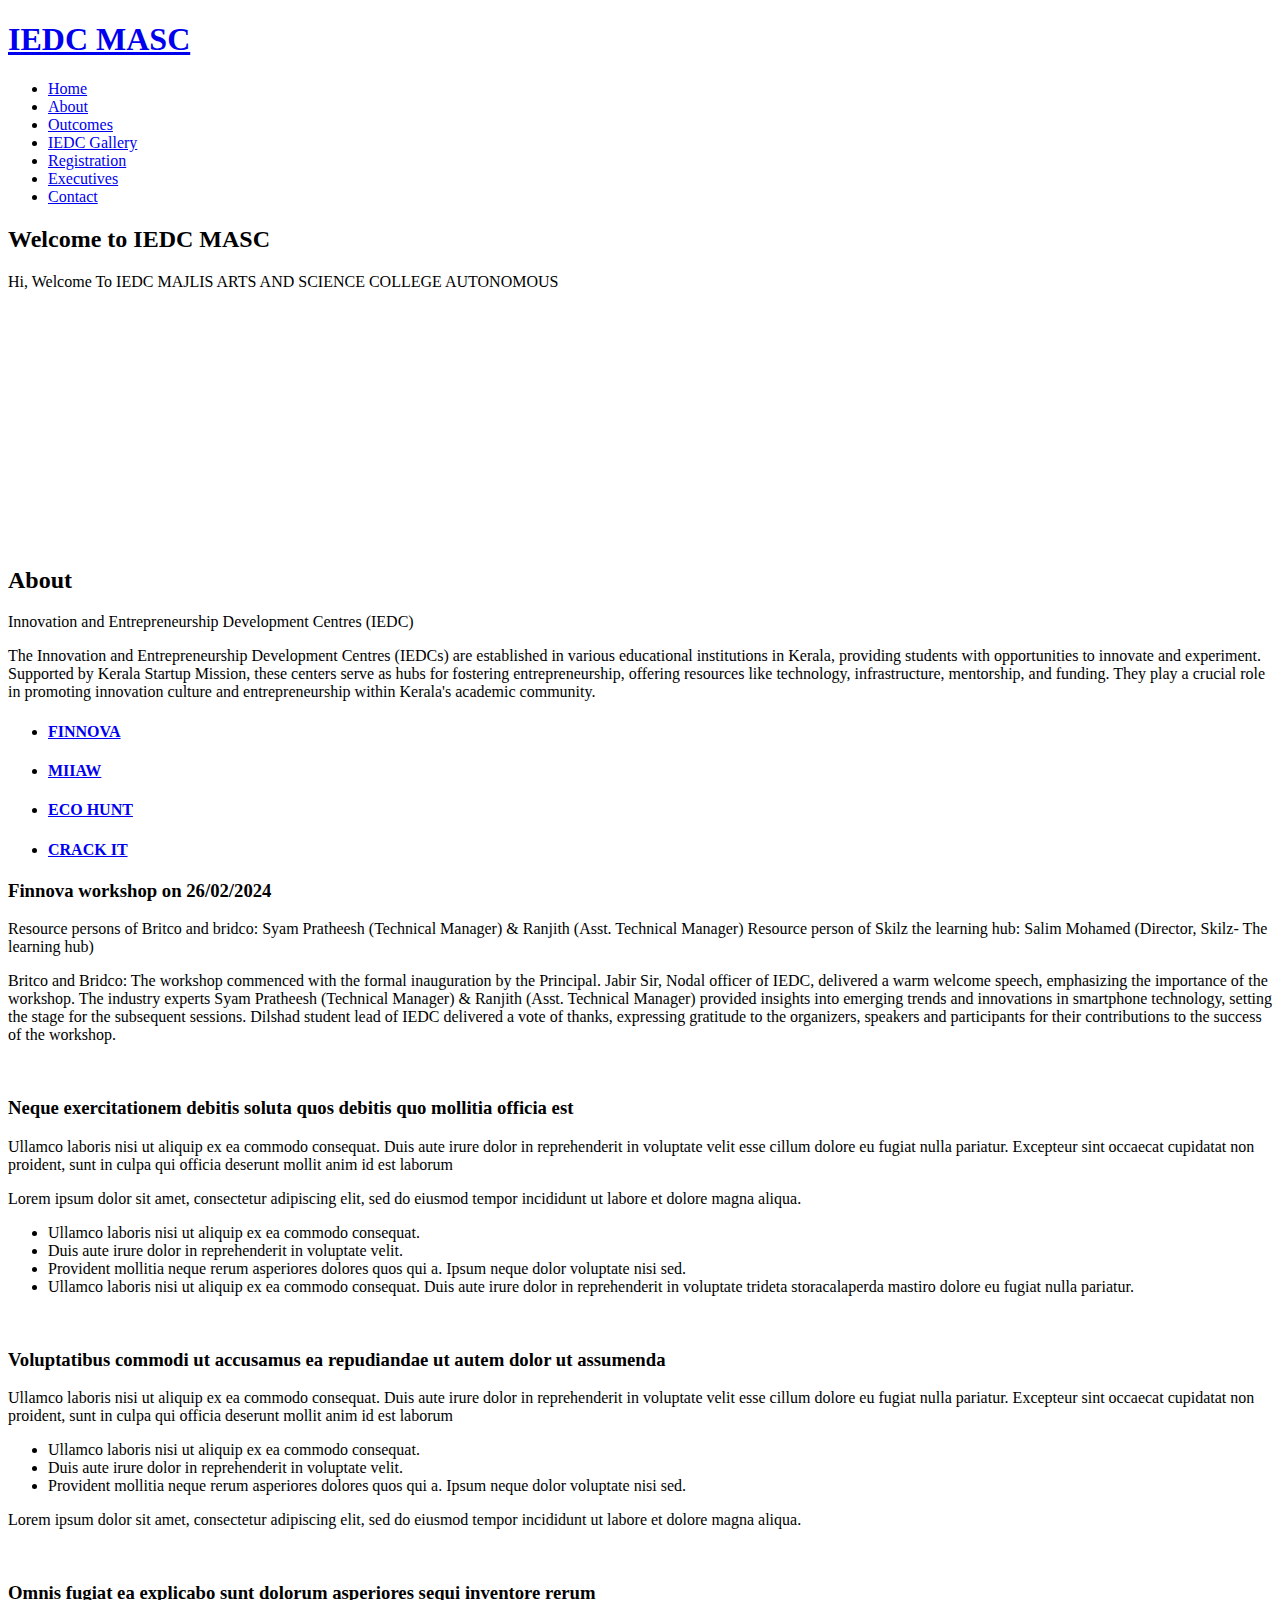
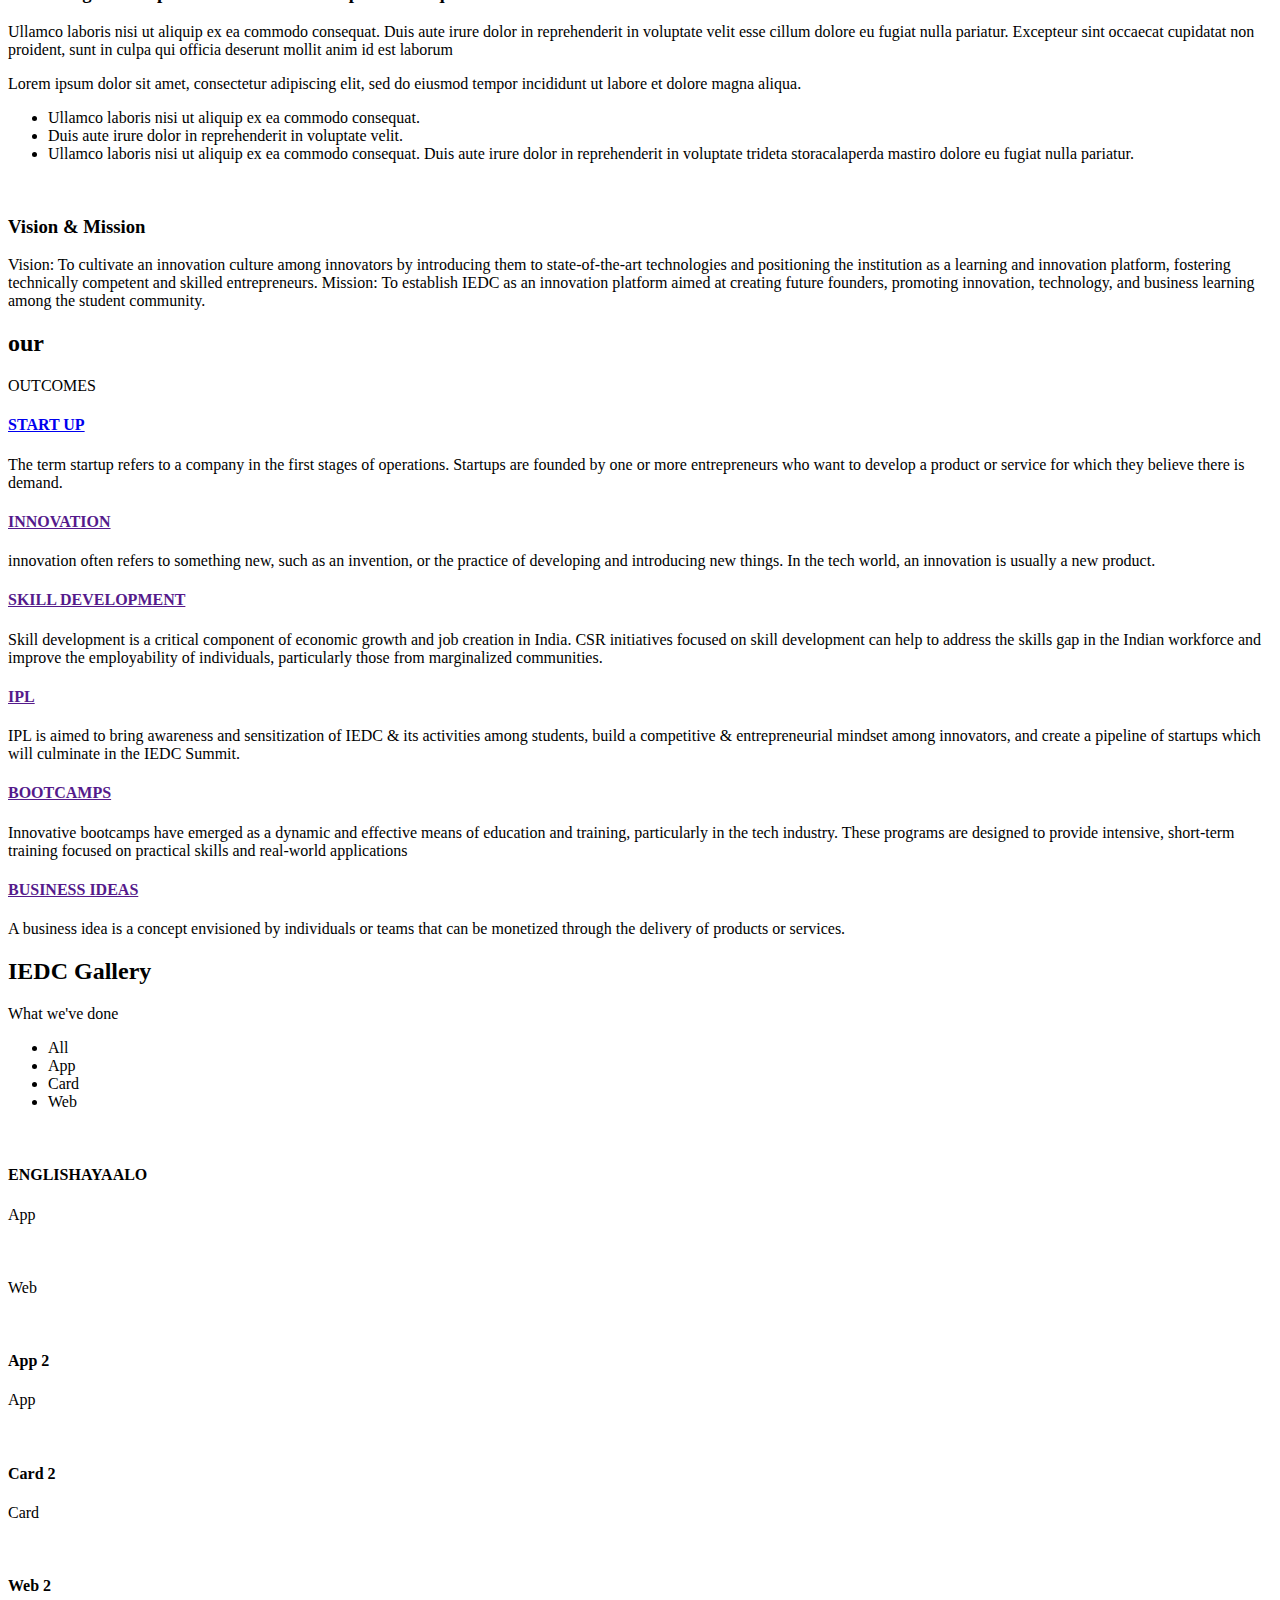
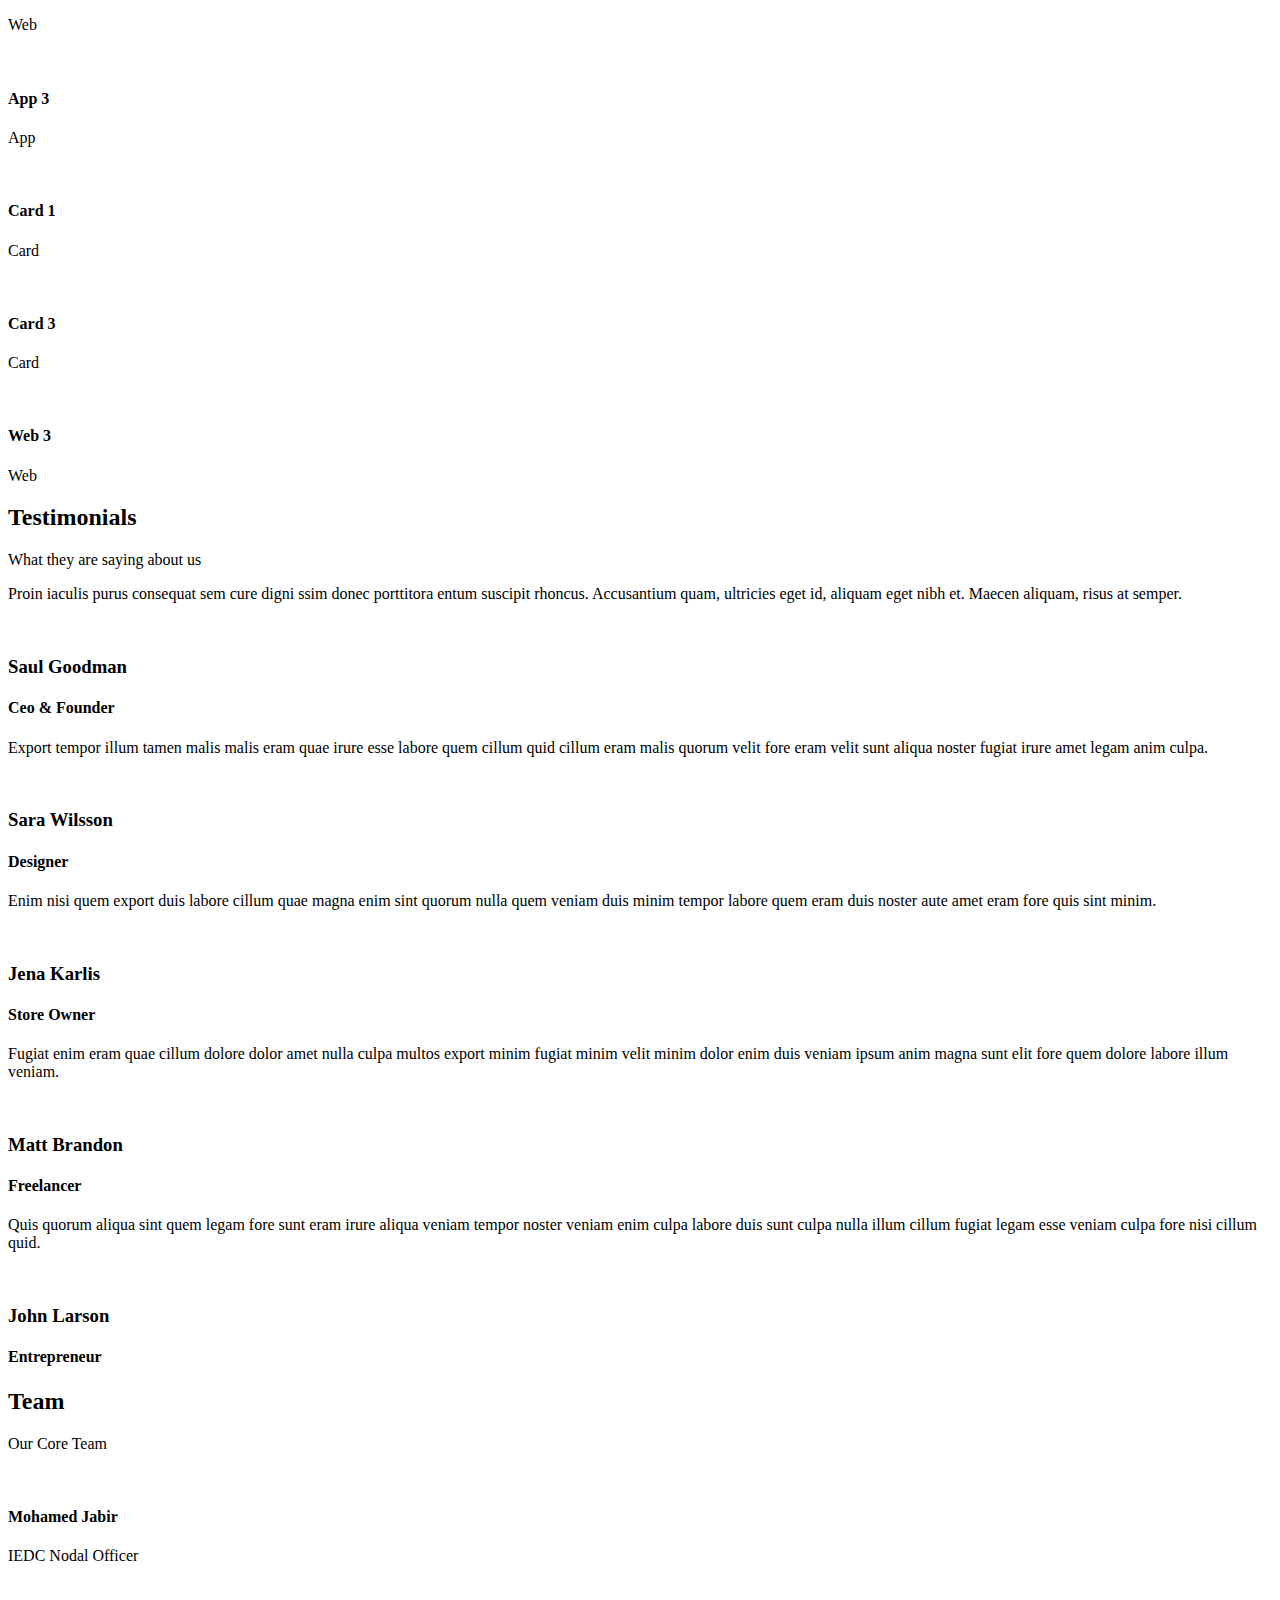
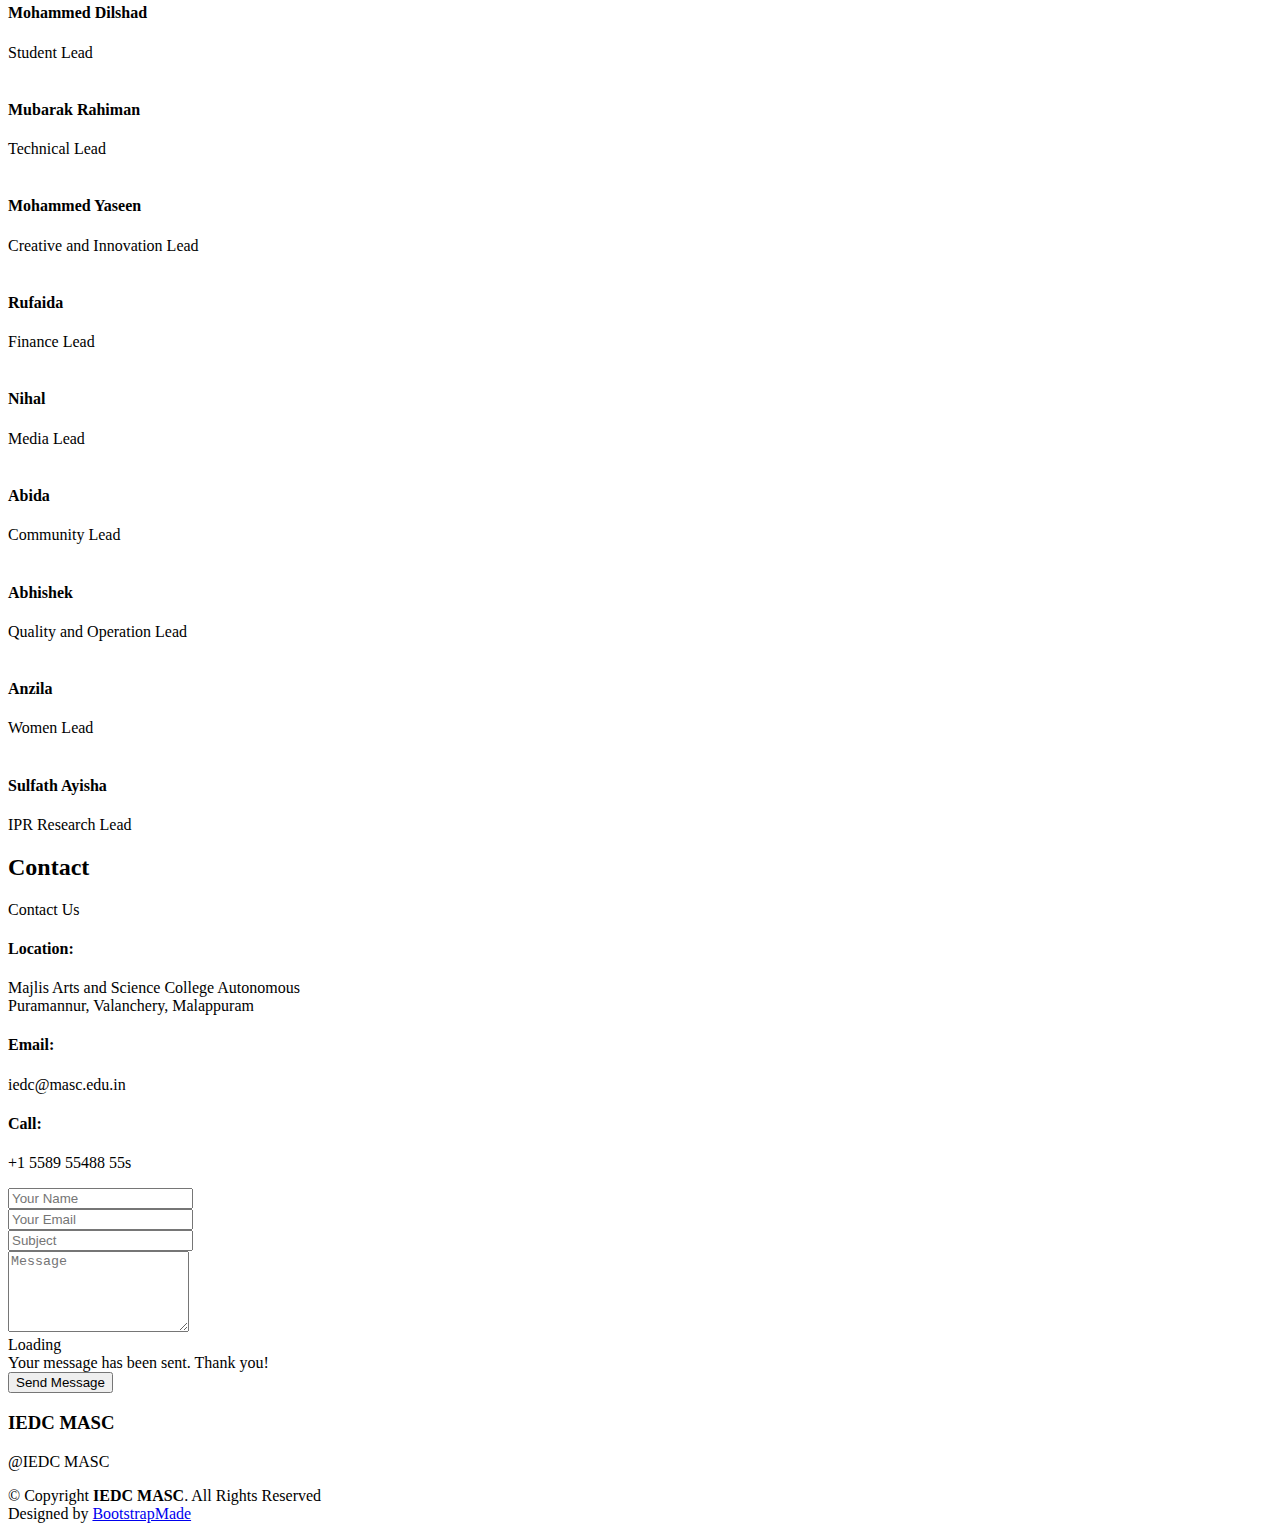
==== index.html @ 1da3e0b3 "Add files via upload" ====
<!DOCTYPE html>
<html lang="en">

<head>
  <meta charset="utf-8">
  <meta content="width=device-width, initial-scale=1.0" name="viewport">

  <title>IEDC MASC </title>
  <meta content="" name="description">
  <meta content="" name="keywords">

  <!-- Favicons -->
  <link href="assets/img/x.jpg" rel="icon">
  <link href="assets/img/apple-touch-icon.png" rel="apple-touch-icon">

  <!-- Google Fonts -->
  <link href="https://fonts.googleapis.com/css?family=Open+Sans:300,300i,400,400i,600,600i,700,700i|Raleway:300,300i,400,400i,500,500i,600,600i,700,700i|Poppins:300,300i,400,400i,500,500i,600,600i,700,700i" rel="stylesheet">

  <!-- Vendor CSS Files -->
  <link href="assets/vendor/animate.css/animate.min.css" rel="stylesheet">
  <link href="assets/vendor/aos/aos.css" rel="stylesheet">
  <link href="assets/vendor/bootstrap/css/bootstrap.min.css" rel="stylesheet">
  <link href="assets/vendor/bootstrap-icons/bootstrap-icons.css" rel="stylesheet">
  <link href="assets/vendor/boxicons/css/boxicons.min.css" rel="stylesheet">
  <link href="assets/vendor/glightbox/css/glightbox.min.css" rel="stylesheet">
  <link href="assets/vendor/remixicon/remixicon.css" rel="stylesheet">
  <link href="assets/vendor/swiper/swiper-bundle.min.css" rel="stylesheet">

  <!-- Template Main CSS File -->
  <link href="assets/css/style.css" rel="stylesheet">

  <!-- =======================================================
  * Template Name: Selecao
  * Template URL: https://bootstrapmade.com/selecao-bootstrap-template/
  * Updated: Mar 17 2024 with Bootstrap v5.3.3
  * Author: BootstrapMade.com
  * License: https://bootstrapmade.com/license/
  ======================================================== -->
</head>

<body>

  <!-- ======= Header ======= -->
  <header id="header" class="fixed-top d-flex align-items-center  header-transparent ">
    <div class="container d-flex align-items-center justify-content-between">

      <div class="logo">
        <h1><a href="index.html">IEDC MASC</a></h1>
        <!-- Uncomment below if you prefer to use an image logo -->
        <!-- <a href="index.html"><img src="assets/img/logo.png" alt="" class="img-fluid"></a>-->
      </div>

      <nav id="navbar" class="navbar">
        <ul>
          <li><a class="nav-link scrollto active" href="#hero">Home</a></li>
          <li><a class="nav-link scrollto" href="#about">About</a></li>
          <li><a class="nav-link scrollto" href="#services">Outcomes</a></li>
          <li><a class="nav-link scrollto " href="#IEDC Gallery">IEDC Gallery</a></li>
          <li><a class="nav-link scrollto" href="https://8znlalrp3m1.typeform.com/to/QsiLtcJk">Registration</a></li>
          <li><a class="nav-link scrollto" href="#team">Executives</a></li>

          
           
            
          </li>
          <li><a class="nav-link scrollto" href="#contact">Contact</a></li>
        </ul>
        <i class="bi bi-list mobile-nav-toggle"></i>
      </nav><!-- .navbar -->

    </div>
  </header><!-- End Header -->

  <!-- ======= Hero Section ======= -->
  <section id="hero" class="d-flex flex-column justify-content-end align-items-center">
    <div id="heroCarousel" data-bs-interval="5000" class="container carousel carousel-fade" data-bs-ride="carousel">

      <!-- Slide 1 -->
      <div class="carousel-item active">
        <div class="carousel-container">
          <h2 class="animate__animated animate__fadeInDown">Welcome to <span>IEDC MASC</span></h2>
          <p class="animate__animated fanimate__adeInUp"> Hi, Welcome To IEDC MAJLIS ARTS AND SCIENCE COLLEGE AUTONOMOUS </p>
          <a href="#about" class="btn-get-started animate__animated animate__fadeInUp scrollto"></a>
        </div>
      </div>

     

      <a class="carousel-control-prev" href="#heroCarousel" role="button" data-bs-slide="prev">
        <span class="carousel-control-prev-icon bx bx-chevron-left" aria-hidden="true"></span>
      </a>

      <a class="carousel-control-next" href="#heroCarousel" role="button" data-bs-slide="next">
        <span class="carousel-control-next-icon bx bx-chevron-right" aria-hidden="true"></span>
      </a>

    </div>

    <svg class="hero-waves" xmlns="http://www.w3.org/2000/svg" xmlns:xlink="http://www.w3.org/1999/xlink" viewBox="0 24 150 28 " preserveAspectRatio="none">
      <defs>
        <path id="wave-path" d="M-160 44c30 0 58-18 88-18s 58 18 88 18 58-18 88-18 58 18 88 18 v44h-352z">
      </defs>
      <g class="wave1">
        <use xlink:href="#wave-path" x="50" y="3" fill="rgba(255,255,255, .1)">
      </g>
      <g class="wave2">
        <use xlink:href="#wave-path" x="50" y="0" fill="rgba(255,255,255, .2)">
      </g>
      <g class="wave3">
        <use xlink:href="#wave-path" x="50" y="9" fill="#fff">
      </g>
    </svg>

  </section><!-- End Hero -->

  <main id="main">

    <!-- ======= About Section ======= -->
    <section id="about" class="about">
      <div class="container">

        <div class="section-title" data-aos="zoom-out">
          <h2>About</h2>
          <p>Innovation and Entrepreneurship Development Centres (IEDC)</p>
        </div>

        <div class="row content" data-aos="fade-up">
          <div class="col-lg-6">
            <p>
              The Innovation and Entrepreneurship Development Centres (IEDCs) are established in various educational institutions in Kerala, providing students with opportunities to innovate and experiment. Supported by Kerala Startup Mission, these centers serve as hubs for fostering entrepreneurship, offering resources like technology, infrastructure, mentorship, and funding. They play a crucial role in promoting innovation culture and entrepreneurship within Kerala's academic community.
            </p>
            <ul>
              
          </div>
          <div class="col-lg-6 pt-4 pt-lg-0">
          
           
          </div>
        </div>

      </div>
    </section><!-- End About Section -->

    <!-- ======= Features Section ======= -->
    <section id="features" class="features">
      <div class="container">

        <ul class="nav nav-tabs row d-flex">
          <li class="nav-item col-3" data-aos="zoom-in">
            <a class="nav-link active show" data-bs-toggle="tab" href="#tab-1"> 
              <h4 class="d-none d-lg-block">FINNOVA</h4>
            </a>
          </li>
          <li class="nav-item col-3" data-aos="zoom-in" data-aos-delay="100">
            <a class="nav-link" data-bs-toggle="tab" href="#tab-2"> 
              <h4 class="d-none d-lg-block">MIIAW</h4>
            </a>
          </li>
          <li class="nav-item col-3" data-aos="zoom-in" data-aos-delay="200">
            <a class="nav-link" data-bs-toggle="tab" href="#tab-3">  
              <h4 class="d-none d-lg-block">ECO HUNT</h4>
            </a>
          </li>
          <li class="nav-item col-3" data-aos="zoom-in" data-aos-delay="300">
            <a class="nav-link" data-bs-toggle="tab" href="#tab-4">
              <h4 class="d-none d-lg-block">CRACK IT</h4>
            </a>
          </li>
        </ul>

        <div class="tab-content" data-aos="fade-up">
          <div class="tab-pane active show" id="tab-1">
            <div class="row">
              <div class="col-lg-6 order-2 order-lg-1 mt-3 mt-lg-0">
                <h3>Finnova workshop on 26/02/2024</h3>
                <p class="fst-italic">Resource persons of Britco and bridco: Syam Pratheesh (Technical Manager) & Ranjith
(Asst. Technical Manager)
Resource person of Skilz the learning hub: Salim Mohamed (Director, Skilz- The learning hub)
                  
                </p>
                <p>
                  Britco and Bridco:
The workshop commenced with the formal inauguration by the Principal.
Jabir Sir, Nodal officer of IEDC, delivered a warm welcome speech, emphasizing the importance of the
workshop.
The industry experts Syam Pratheesh (Technical Manager) & Ranjith (Asst. Technical Manager) provided
insights into emerging trends and innovations in smartphone technology, setting the stage for the subsequent
sessions.
Dilshad student lead of IEDC delivered a vote of thanks, expressing gratitude to the organizers, speakers and
participants for their contributions to the success of the workshop.
                </p>
              </div>
              <div class="col-lg-6 order-1 order-lg-2 text-center">
                <img src="assets/img/IMG-20240224-WA0053.jpg" alt="" class="img-fluid">
              </div>
            </div>
          </div>
          <div class="tab-pane" id="tab-2">
            <div class="row">
              <div class="col-lg-6 order-2 order-lg-1 mt-3 mt-lg-0">
                <h3>Neque exercitationem debitis soluta quos debitis quo mollitia officia est</h3>
                <p>
                  Ullamco laboris nisi ut aliquip ex ea commodo consequat. Duis aute irure dolor in reprehenderit in voluptate
                  velit esse cillum dolore eu fugiat nulla pariatur. Excepteur sint occaecat cupidatat non proident, sunt in
                  culpa qui officia deserunt mollit anim id est laborum
                </p>
                <p class="fst-italic">
                  Lorem ipsum dolor sit amet, consectetur adipiscing elit, sed do eiusmod tempor incididunt ut labore et dolore
                  magna aliqua.
                </p>
                <ul>
                  <li><i class="ri-check-double-line"></i> Ullamco laboris nisi ut aliquip ex ea commodo consequat.</li>
                  <li><i class="ri-check-double-line"></i> Duis aute irure dolor in reprehenderit in voluptate velit.</li>
                  <li><i class="ri-check-double-line"></i> Provident mollitia neque rerum asperiores dolores quos qui a. Ipsum neque dolor voluptate nisi sed.</li>
                  <li><i class="ri-check-double-line"></i> Ullamco laboris nisi ut aliquip ex ea commodo consequat. Duis aute irure dolor in reprehenderit in voluptate trideta storacalaperda mastiro dolore eu fugiat nulla pariatur.</li>
                </ul>
              </div>
              <div class="col-lg-6 order-1 order-lg-2 text-center">
                <img src="assets/img/1.1.1.jpg" alt="" class="img-fluid">
              </div>
            </div>
          </div>
          <div class="tab-pane" id="tab-3">
            <div class="row">
              <div class="col-lg-6 order-2 order-lg-1 mt-3 mt-lg-0">
                <h3>Voluptatibus commodi ut accusamus ea repudiandae ut autem dolor ut assumenda</h3>
                <p>
                  Ullamco laboris nisi ut aliquip ex ea commodo consequat. Duis aute irure dolor in reprehenderit in voluptate
                  velit esse cillum dolore eu fugiat nulla pariatur. Excepteur sint occaecat cupidatat non proident, sunt in
                  culpa qui officia deserunt mollit anim id est laborum
                </p>
                <ul>
                  <li><i class="ri-check-double-line"></i> Ullamco laboris nisi ut aliquip ex ea commodo consequat.</li>
                  <li><i class="ri-check-double-line"></i> Duis aute irure dolor in reprehenderit in voluptate velit.</li>
                  <li><i class="ri-check-double-line"></i> Provident mollitia neque rerum asperiores dolores quos qui a. Ipsum neque dolor voluptate nisi sed.</li>
                </ul>
                <p class="fst-italic">
                  Lorem ipsum dolor sit amet, consectetur adipiscing elit, sed do eiusmod tempor incididunt ut labore et dolore
                  magna aliqua.
                </p>
              </div>
              <div class="col-lg-6 order-1 order-lg-2 text-center">
                <img src="d:\web 3\Selecao\assets\img\2002.jpg" alt="" class="img-fluid">
              </div>
            </div>
          </div>
          <div class="tab-pane" id="tab-4">
            <div class="row">
              <div class="col-lg-6 order-2 order-lg-1 mt-3 mt-lg-0">
                <h3>Omnis fugiat ea explicabo sunt dolorum asperiores sequi inventore rerum</h3>
                <p>
                  Ullamco laboris nisi ut aliquip ex ea commodo consequat. Duis aute irure dolor in reprehenderit in voluptate
                  velit esse cillum dolore eu fugiat nulla pariatur. Excepteur sint occaecat cupidatat non proident, sunt in
                  culpa qui officia deserunt mollit anim id est laborum
                </p>
                <p class="fst-italic">
                  Lorem ipsum dolor sit amet, consectetur adipiscing elit, sed do eiusmod tempor incididunt ut labore et dolore
                  magna aliqua.
                </p>
                <ul>
                  <li><i class="ri-check-double-line"></i> Ullamco laboris nisi ut aliquip ex ea commodo consequat.</li>
                  <li><i class="ri-check-double-line"></i> Duis aute irure dolor in reprehenderit in voluptate velit.</li>
                  <li><i class="ri-check-double-line"></i> Ullamco laboris nisi ut aliquip ex ea commodo consequat. Duis aute irure dolor in reprehenderit in voluptate trideta storacalaperda mastiro dolore eu fugiat nulla pariatur.</li>
                </ul>
              </div>
              <div class="col-lg-6 order-1 order-lg-2 text-center">
                <img src="assets/img/Crack.jpg" alt="" class="img-fluid">
              </div>
            </div>
          </div>
        </div>

      </div>
    </section><!-- End Features Section -->

    <!-- ======= Cta Section ======= -->
    <section id="cta" class="cta">
      <div class="container">

        <div class="row" data-aos="zoom-out">
          <div class="col-lg-9 text-center text-lg-start">
            <h3>Vision & Mission</h3>
            <p> Vision:
              To cultivate an innovation culture among innovators by introducing them to state-of-the-art technologies and positioning the institution as a learning and innovation platform, fostering technically competent and skilled entrepreneurs.
              
              Mission:
              To establish IEDC as an innovation platform aimed at creating future founders, promoting innovation, technology, and business learning among the student community.</p>
          </div>
         
        </div>

      </div>
    </section><!-- End Cta Section -->

    <!-- ======= Services Section ======= -->
    <section id="services" class="services">
      <div class="container">

        <div class="section-title" data-aos="zoom-out">
          <h2>our</h2>
          <p>OUTCOMES</p>
        </div>

        <div class="row">
          <div class="col-lg-4 col-md-6">
            <div class="icon-box" data-aos="zoom-in-left">
              <div class="icon"><i class="bi bi-briefWcase" style="color: #ff689b;"></i></div>
              <h4 class="title"><a href="MIIAW.HTML">START UP</a></h4>
              <p class="description">The term startup refers to a company in the first stages of operations. Startups are founded by one or more entrepreneurs who want to develop a product or service for which they believe there is demand.</p>
            </div>
          </div>
          <div class="col-lg-4 col-md-6 mt-5 mt-md-0">
            <div class="icon-box" data-aos="zoom-in-left" data-aos-delay="100">
              <div class="icon"><i class="bi bi-book" style="color: #e9bf06;"></i></div>
              <h4 class="title"><a href="">INNOVATION</a></h4>
              <p class="description">innovation often refers to something new, such as an invention, or the practice of developing and introducing new things. In the tech world, an innovation is usually a new product.</p>
            </div>
          </div>

          <div class="col-lg-4 col-md-6 mt-5 mt-lg-0 ">
            <div class="icon-box" data-aos="zoom-in-left" data-aos-delay="200">
              <div class="icon"><i class="bi bi-card-checklist" style="color: #3fcdc7;"></i></div>
              <h4 class="title"><a href="">SKILL DEVELOPMENT</a></h4>
              <p class="description"> Skill development is a critical component of economic growth and job creation in India. CSR initiatives focused on skill development can help to address the skills gap in the Indian workforce and improve the employability of individuals, particularly those from marginalized communities.</p>
            </div>
          </div>
          <div class="col-lg-4 col-md-6 mt-5">
            <div class="icon-box" data-aos="zoom-in-left" data-aos-delay="300">
              <div class="icon"><i class="bi bi-binoculars" style="color:#41cf2e;"></i></div>
              <h4 class="title"><a href="">IPL</a></h4>
              <p class="description">IPL is aimed to bring awareness and sensitization of IEDC & its activities among students, build a competitive & entrepreneurial mindset among innovators, and create a pipeline of startups which will culminate in the IEDC Summit.</p>
            </div>
          </div>

          <div class="col-lg-4 col-md-6 mt-5">
            <div class="icon-box" data-aos="zoom-in-left" data-aos-delay="400">
              <div class="icon"><i class="bi bi-globe" style="color: #d6ff22;"></i></div>
              <h4 class="title"><a href="">BOOTCAMPS</a></h4>
              <p class="description">Innovative bootcamps have emerged as a dynamic and effective means of education and training, particularly in the tech industry. These programs are designed to provide intensive, short-term training focused on practical skills and real-world applications</p>
            </div>
          </div>
          <div class="col-lg-4 col-md-6 mt-5">
            <div class="icon-box" data-aos="zoom-in-left" data-aos-delay="500">
              <div class="icon"><i class="bi bi-clock" style="color: #4680ff;"></i></div>
              <h4 class="title"><a href="">BUSINESS IDEAS</a></h4>
              <p class="description">A business idea is a concept envisioned by individuals or teams that can be monetized through the delivery of products or services.</p>
            </div>
          </div>
        </div>

      </div>
    </section><!-- End Services Section -->

    <!-- ======= Portfolio Section ======= -->
    <section id="IEDC Gallery" class="IEDC Gallery">
      <div class="container">

        <div class="IEDC Gallery" data-aos="zoom-out">
          <h2>IEDC Gallery</h2>
          <p>What we've done</p>
        </div>

        <ul id="portfolio-flters" class="d-flex justify-content-end" data-aos="fade-up">
          <li data-filter="*" class="filter-active">All</li>
          <li data-filter=".filter-app">App</li>
          <li data-filter=".filter-card">Card</li>
          <li data-filter=".filter-web">Web</li>
        </ul>

        <div class="row portfolio-container" data-aos="fade-up">

          <div class="col-lg-4 col-md-6 portfolio-item filter-app">
            <div class="portfolio-img"><img src="C:\Users\user 1\Desktop\Selecao\assets\img\portfolio\3328069394714159815_48761724733.jpg" class="img-fluid" alt=""></div>
            <div class="portfolio-info">
              <h4>ENGLISHAYAALO</h4>
              <p>App</p>
              <a href="assets/img/portfolio/portfolio-1.jpg" data-gallery="portfolioGallery" class="portfolio-lightbox preview-link" title="App 1"><i class="bx bx-plus"></i></a>
              <a href="portfolio-details.html" class="details-link" title="More Details"><i class="bx bx-link"></i></a>
            </div>
          </div>

          <div class="col-lg-4 col-md-6 portfolio-item filter-web">
            <div class="portfolio-img"><img src=" C:\Users\user 1\Desktop\iedc programs pictures\3311296165962301291_37610635269.jpg" class="img-fluid" alt=""></div>
            <div class="portfolio-info">
              <h4></h4>
              <p>Web</p>
              <a href="assets/img/portfolio/portfolio-2.jpg" data-gallery="portfolioGallery" class="portfolio-lightbox preview-link" title="Web 3"><i class="bx bx-plus"></i></a>
              <a href="portfolio-details.html" class="details-link" title="More Details"><i class="bx bx-link"></i></a>
            </div>
          </div>

          <div class="col-lg-4 col-md-6 portfolio-item filter-app">
            <div class="portfolio-img"><img src="C:\Users\user 1\Desktop\Selecao\assets\img\portfolio\3328254551500846054_48761724733.jpg" class="img-fluid" alt=""></div>
            <div class="portfolio-info">
              <h4>App 2</h4>
              <p>App</p>
              <a href="assets/img/portfolio/portfolio-3.jpg" data-gallery="portfolioGallery" class="portfolio-lightbox preview-link" title="App 2"><i class="bx bx-plus"></i></a>
              <a href="portfolio-details.html" class="details-link" title="More Details"><i class="bx bx-link"></i></a>
            </div>
          </div>

          <div class="col-lg-4 col-md-6 portfolio-item filter-card">
            <div class="portfolio-img"><img src="assets/img/portfolio/portfolio-4.jpg" class="img-fluid" alt=""></div>
            <div class="portfolio-info">
              <h4>Card 2</h4>
              <p>Card</p>
              <a href="assets/img/portfolio/portfolio-4.jpg" data-gallery="portfolioGallery" class="portfolio-lightbox preview-link" title="Card 2"><i class="bx bx-plus"></i></a>
              <a href="portfolio-details.html" class="details-link" title="More Details"><i class="bx bx-link"></i></a>
            </div>
          </div>

          <div class="col-lg-4 col-md-6 portfolio-item filter-web">
            <div class="portfolio-img"><img src="assets/img/portfolio/portfolio-5.jpg" class="img-fluid" alt=""></div>
            <div class="portfolio-info">
              <h4>Web 2</h4>
              <p>Web</p>
              <a href="assets/img/portfolio/portfolio-5.jpg" data-gallery="portfolioGallery" class="portfolio-lightbox preview-link" title="Web 2"><i class="bx bx-plus"></i></a>
              <a href="portfolio-details.html" class="details-link" title="More Details"><i class="bx bx-link"></i></a>
            </div>
          </div>

          <div class="col-lg-4 col-md-6 portfolio-item filter-app">
            <div class="portfolio-img"><img src="assets/img/portfolio/portfolio-6.jpg" class="img-fluid" alt=""></div>
            <div class="portfolio-info">
              <h4>App 3</h4>
              <p>App</p>
              <a href="assets/img/portfolio/portfolio-6.jpg" data-gallery="portfolioGallery" class="portfolio-lightbox preview-link" title="App 3"><i class="bx bx-plus"></i></a>
              <a href="portfolio-details.html" class="details-link" title="More Details"><i class="bx bx-link"></i></a>
            </div>
          </div>

          <div class="col-lg-4 col-md-6 portfolio-item filter-card">
            <div class="portfolio-img"><img src="assets/img/portfolio/portfolio-7.jpg" class="img-fluid" alt=""></div>
            <div class="portfolio-info">
              <h4>Card 1</h4>
              <p>Card</p>
              <a href="assets/img/portfolio/portfolio-7.jpg" data-gallery="portfolioGallery" class="portfolio-lightbox preview-link" title="Card 1"><i class="bx bx-plus"></i></a>
              <a href="portfolio-details.html" class="details-link" title="More Details"><i class="bx bx-link"></i></a>
            </div>
          </div>

          <div class="col-lg-4 col-md-6 portfolio-item filter-card">
            <div class="portfolio-img"><img src="assets/img/portfolio/portfolio-8.jpg" class="img-fluid" alt=""></div>
            <div class="portfolio-info">
              <h4>Card 3</h4>
              <p>Card</p>
              <a href="assets/img/portfolio/portfolio-8.jpg" data-gallery="portfolioGallery" class="portfolio-lightbox preview-link" title="Card 3"><i class="bx bx-plus"></i></a>
              <a href="portfolio-details.html" class="details-link" title="More Details"><i class="bx bx-link"></i></a>
            </div>
          </div>

          <div class="col-lg-4 col-md-6 portfolio-item filter-web">
            <div class="portfolio-img"><img src="assets/img/portfolio/portfolio-9.jpg" class="img-fluid" alt=""></div>
            <div class="portfolio-info">
              <h4>Web 3</h4>
              <p>Web</p>
              <a href="assets/img/portfolio/portfolio-9.jpg" data-gallery="portfolioGallery" class="portfolio-lightbox preview-link" title="Web 3"><i class="bx bx-plus"></i></a>
              <a href="portfolio-details.html" class="details-link" title="More Details"><i class="bx bx-link"></i></a>
            </div>
          </div>

        </div>

      </div>
    </section><!-- End Portfolio Section -->

    <!-- ======= Testimonials Section ======= -->
    <section id="testimonials" class="testimonials">
      <div class="container">

        <div class="section-title" data-aos="zoom-out">
          <h2>Testimonials</h2>
          <p>What they are saying about us</p>
        </div>

        <div class="testimonials-slider swiper" data-aos="fade-up" data-aos-delay="100">
          <div class="swiper-wrapper">

            <div class="swiper-slide">
              <div class="testimonial-item">
                <p>
                  <i class="bx bxs-quote-alt-left quote-icon-left"></i>
                  Proin iaculis purus consequat sem cure digni ssim donec porttitora entum suscipit rhoncus. Accusantium quam, ultricies eget id, aliquam eget nibh et. Maecen aliquam, risus at semper.
                  <i class="bx bxs-quote-alt-right quote-icon-right"></i>
                </p>
                <img src="assets/img/testimonials/testimonials-1.jpg" class="testimonial-img" alt="">
                <h3>Saul Goodman</h3>
                <h4>Ceo &amp; Founder</h4>
              </div>
            </div><!-- End testimonial item -->

            <div class="swiper-slide">
              <div class="testimonial-item">
                <p>
                  <i class="bx bxs-quote-alt-left quote-icon-left"></i>
                  Export tempor illum tamen malis malis eram quae irure esse labore quem cillum quid cillum eram malis quorum velit fore eram velit sunt aliqua noster fugiat irure amet legam anim culpa.
                  <i class="bx bxs-quote-alt-right quote-icon-right"></i>
                </p>
                <img src="assets/img/testimonials/testimonials-2.jpg" class="testimonial-img" alt="">
                <h3>Sara Wilsson</h3>
                <h4>Designer</h4>
              </div>
            </div><!-- End testimonial item -->

            <div class="swiper-slide">
              <div class="testimonial-item">
                <p>
                  <i class="bx bxs-quote-alt-left quote-icon-left"></i>
                  Enim nisi quem export duis labore cillum quae magna enim sint quorum nulla quem veniam duis minim tempor labore quem eram duis noster aute amet eram fore quis sint minim.
                  <i class="bx bxs-quote-alt-right quote-icon-right"></i>
                </p>
                <img src="assets/img/testimonials/testimonials-3.jpg" class="testimonial-img" alt="">
                <h3>Jena Karlis</h3>
                <h4>Store Owner</h4>
              </div>
            </div><!-- End testimonial item -->

            <div class="swiper-slide">
              <div class="testimonial-item">
                <p>
                  <i class="bx bxs-quote-alt-left quote-icon-left"></i>
                  Fugiat enim eram quae cillum dolore dolor amet nulla culpa multos export minim fugiat minim velit minim dolor enim duis veniam ipsum anim magna sunt elit fore quem dolore labore illum veniam.
                  <i class="bx bxs-quote-alt-right quote-icon-right"></i>
                </p>
                <img src="assets/img/testimonials/testimonials-4.jpg" class="testimonial-img" alt="">
                <h3>Matt Brandon</h3>
                <h4>Freelancer</h4>
              </div>
            </div><!-- End testimonial item -->

            <div class="swiper-slide">
              <div class="testimonial-item">
                <p>
                  <i class="bx bxs-quote-alt-left quote-icon-left"></i>
                  Quis quorum aliqua sint quem legam fore sunt eram irure aliqua veniam tempor noster veniam enim culpa labore duis sunt culpa nulla illum cillum fugiat legam esse veniam culpa fore nisi cillum quid.
                  <i class="bx bxs-quote-alt-right quote-icon-right"></i>
                </p>
                <img src="assets/img/testimonials/testimonials-5.jpg" class="testimonial-img" alt="">
                <h3>John Larson</h3>
                <h4>Entrepreneur</h4>
              </div>
            </div><!-- End testimonial item -->

          </div>
          <div class="swiper-pagination"></div>
        </div>

      </div>
    </section><!-- End Testimonials Section -->

    <!-- ======= Pricing Section ======= -->
    

        
       
    </section><!-- End F.A.Q Section -->

    <!-- ======= Team Section ======= -->
    <section id="team" class="team">
      <div class="container">

        <div class="section-title" data-aos="zoom-out">
          <h2>Team</h2>
          <p>Our Core Team</p>
        </div>

        <div class="row">

          <div class="col-lg-3 col-md-6 d-flex align-items-stretch">
            <div class="member" data-aos="fade-up">
              <div class="member-img">
                <img src="assets/img/team/xa.png" class="img-fluid" alt="">
                <div class="social">
                 
                </div>
              </div>
              <div class="member-info">
                <h4>Mohamed Jabir </h4>
                <span>IEDC Nodal Officer</span>
              </div>
            </div>
          </div>

          <div class="col-lg-3 col-md-6 d-flex align-items-stretch">
            <div class="member" data-aos="fade-up" data-aos-delay="100">
              <div class="member-img">
                <img src="assets/img/team/dil.png" class="img-fluid" alt="">
                <div class="social">
                  
                </div>
              </div>
              <div class="member-info">
                <h4>Mohammed Dilshad</h4>
                <span>Student Lead</span>
              </div>
            </div>
          </div>

          <div class="col-lg-3 col-md-6 d-flex align-items-stretch">
            <div class="member" data-aos="fade-up" data-aos-delay="200">
              <div class="member-img">
                <img src="assets/img/team/mub.png" class="img-fluid" alt="">
                <div class="social">
                
                </div>
              </div>
              <div class="member-info">
                <h4>Mubarak Rahiman</h4>
                <span> Technical Lead</span>
              </div>
            </div>
          </div>

          <div class="col-lg-3 col-md-6 d-flex align-items-stretch">
            <div class="member" data-aos="fade-up" data-aos-delay="200">
              <div class="member-img">
                <img src="assets/img/team/yas.png" class="img-fluid" alt="">
                <div class="social">
                  
                </div>
              </div>
              <div class="member-info">
                <h4>Mohammed Yaseen</h4>
                <span>Creative and Innovation Lead</span>
              </div>
            </div>
          </div>



          <div class="col-lg-3 col-md-6 d-flex align-items-stretch">
            <div class="member" data-aos="fade-up" data-aos-delay="300">
              <div class="member-img">
                <img src="assets/img/team/rufi.png" class="img-fluid" alt="">
                <div class="social">
                 
                </div>
              </div>
              <div class="member-info">
                <h4>Rufaida</h4>
                <span> Finance Lead</span>
              </div>
            </div>
          </div>

           <div class="col-lg-3 col-md-6 d-flex align-items-stretch">
            <div class="member" data-aos="fade-up" data-aos-delay="200">
              <div class="member-img">
                <img src="assets/img/team/x.jpg" class="img-fluid" alt="">
                <div class="social">
                 
                </div>
              </div>
              <div class="member-info">
                <h4>Nihal</h4>
                <span> Media Lead</span>
              </div>
            </div>
          </div>

 <div class="col-lg-3 col-md-6 d-flex align-items-stretch">
            <div class="member" data-aos="fade-up" data-aos-delay="200">
              <div class="member-img">
                <img src="assets/img/team/abida.png" class="img-fluid" alt="">
                <div class="social">
                 
                </div>
              </div>
              <div class="member-info">
                <h4>Abida</h4>
                <span>Community Lead</span>
              </div>
            </div>
          </div>
 <div class="col-lg-3 col-md-6 d-flex align-items-stretch">
            <div class="member" data-aos="fade-up" data-aos-delay="200">
              <div class="member-img">
                <img src="assets/img/team/abi.png" class="img-fluid" alt="">
                <div class="social">
                 
                </div>
              </div>
              <div class="member-info">
                <h4>Abhishek</h4>
                <span>Quality and Operation Lead</span>
              </div>
            </div>
          </div>
 <div class="col-lg-3 col-md-6 d-flex align-items-stretch">
            <div class="member" data-aos="fade-up" data-aos-delay="200">
              <div class="member-img">
                <img src="assets/img/team/anz.png" class="img-fluid" alt="">
                <div class="social">
                  
                </div>
              </div>
              <div class="member-info">
                <h4>Anzila</h4>
                <span>Women Lead</span>
              </div>
            </div>
          </div>
 <div class="col-lg-3 col-md-6 d-flex align-items-stretch">
            <div class="member" data-aos="fade-up" data-aos-delay="200">
              <div class="member-img">
                <img src="assets/img/team/sulu.png" class="img-fluid" alt="">
                <div class="social">
                  
                </div>
              </div>
              <div class="member-info">
                <h4>Sulfath Ayisha</h4>
                <span>IPR Research Lead</span>
              </div>
            </div>
          </div>


        </div>

      </div>
    </section><!-- End Team Section -->

    <!-- ======= Contact Section ======= -->
    <section id="contact" class="contact">
      <div class="container">

        <div class="section-title" data-aos="zoom-out">
          <h2>Contact</h2>
          <p>Contact Us</p>
        </div>

        <div class="row mt-5">

          <div class="col-lg-4" data-aos="fade-right">
            <div class="info">
              <div class="address">
                <i class="bi bi-geo-alt"></i>
                <h4>Location:</h4>
                <p>Majlis Arts and Science College Autonomous <br> Puramannur, Valanchery, Malappuram</p>
              </div>

              <div class="email">
                <i class="bi bi-envelope"></i>
                <h4>Email:</h4>
                <p>iedc@masc.edu.in</p>
              </div>

              <div class="phone">
                <i class="bi bi-phone"></i>
                <h4>Call:</h4>
                <p>+1 5589 55488 55s</p>
              </div>

            </div>

          </div>

          <div class="col-lg-8 mt-5 mt-lg-0" data-aos="fade-left">

            <form action="forms/contact.php" method="post" role="form" class="php-email-form">
              <div class="row">
                <div class="col-md-6 form-group">
                  <input type="text" name="name" class="form-control" id="name" placeholder="Your Name" required>
                </div>
                <div class="col-md-6 form-group mt-3 mt-md-0">
                  <input type="email" class="form-control" name="email" id="email" placeholder="Your Email" required>
                </div>
              </div>
              <div class="form-group mt-3">
                <input type="text" class="form-control" name="subject" id="subject" placeholder="Subject" required>
              </div>
              <div class="form-group mt-3">
                <textarea class="form-control" name="message" rows="5" placeholder="Message" required></textarea>
              </div>
              <div class="my-3">
                <div class="loading">Loading</div>
                <div class="error-message"></div>
                <div class="sent-message">Your message has been sent. Thank you!</div>
              </div>
              <div class="text-center"><button type="submit">Send Message</button></div>
            </form>

          </div>

        </div>

      </div>
    </section><!-- End Contact Section -->

  </main><!-- End #main -->

  <!-- ======= Footer ======= -->
  <footer id="footer">
    <div class="container">
      <h3>IEDC MASC</h3>
      <p>@IEDC MASC</p>
      <div class="social-links">
        <a href="https://x.com/Iedcmasc" class="twitter"><i class="bx bxl-twitter"></i></a>
        <a href="https://www.instagram.com/iedc.masc/" class="instagram"><i class="bx bxl-instagram"></i></a>
         <a href="https://youtube.com/@iedcmasc?feature=shared" class="google-plus"><i class="bx bxl-youtube"></i></a>
        <a href="https://www.linkedin.com/in/iedc-masc-b624972a8/" class="linkedin"><i class="bx bxl-linkedin"></i></a>
        <a href="#" class="facebook"><i class="bx bxl-facebook"></i></a>
      </div>
      <div class="copyright">
        &copy; Copyright <strong><span>IEDC MASC</span></strong>. All Rights Reserved
      </div>
      <div class="credits">
        <!-- All the links in the footer should remain intact. -->
        <!-- You can delete the links only if you purchased the pro version. -->
        <!-- Licensing information: https://bootstrapmade.com/license/ -->
        <!-- Purchase the pro version with working PHP/AJAX contact form: https://bootstrapmade.com/selecao-bootstrap-template/ -->
        Designed by <a href="https://bootstrapmade.com/">BootstrapMade</a>
      </div>
    </div>
  </footer><!-- End Footer -->

  <a href="#" class="back-to-top d-flex align-items-center justify-content-center"><i class="bi bi-arrow-up-short"></i></a>

  <!-- Vendor JS Files -->
  <script src="assets/vendor/aos/aos.js"></script>
  <script src="assets/vendor/bootstrap/js/bootstrap.bundle.min.js"></script>
  <script src="assets/vendor/glightbox/js/glightbox.min.js"></script>
  <script src="assets/vendor/isotope-layout/isotope.pkgd.min.js"></script>
  <script src="assets/vendor/swiper/swiper-bundle.min.js"></script>
  <script src="assets/vendor/php-email-form/validate.js"></script>

  <!-- Template Main JS File -->
  <script src="assets/js/main.js"></script>

</body>

</html>
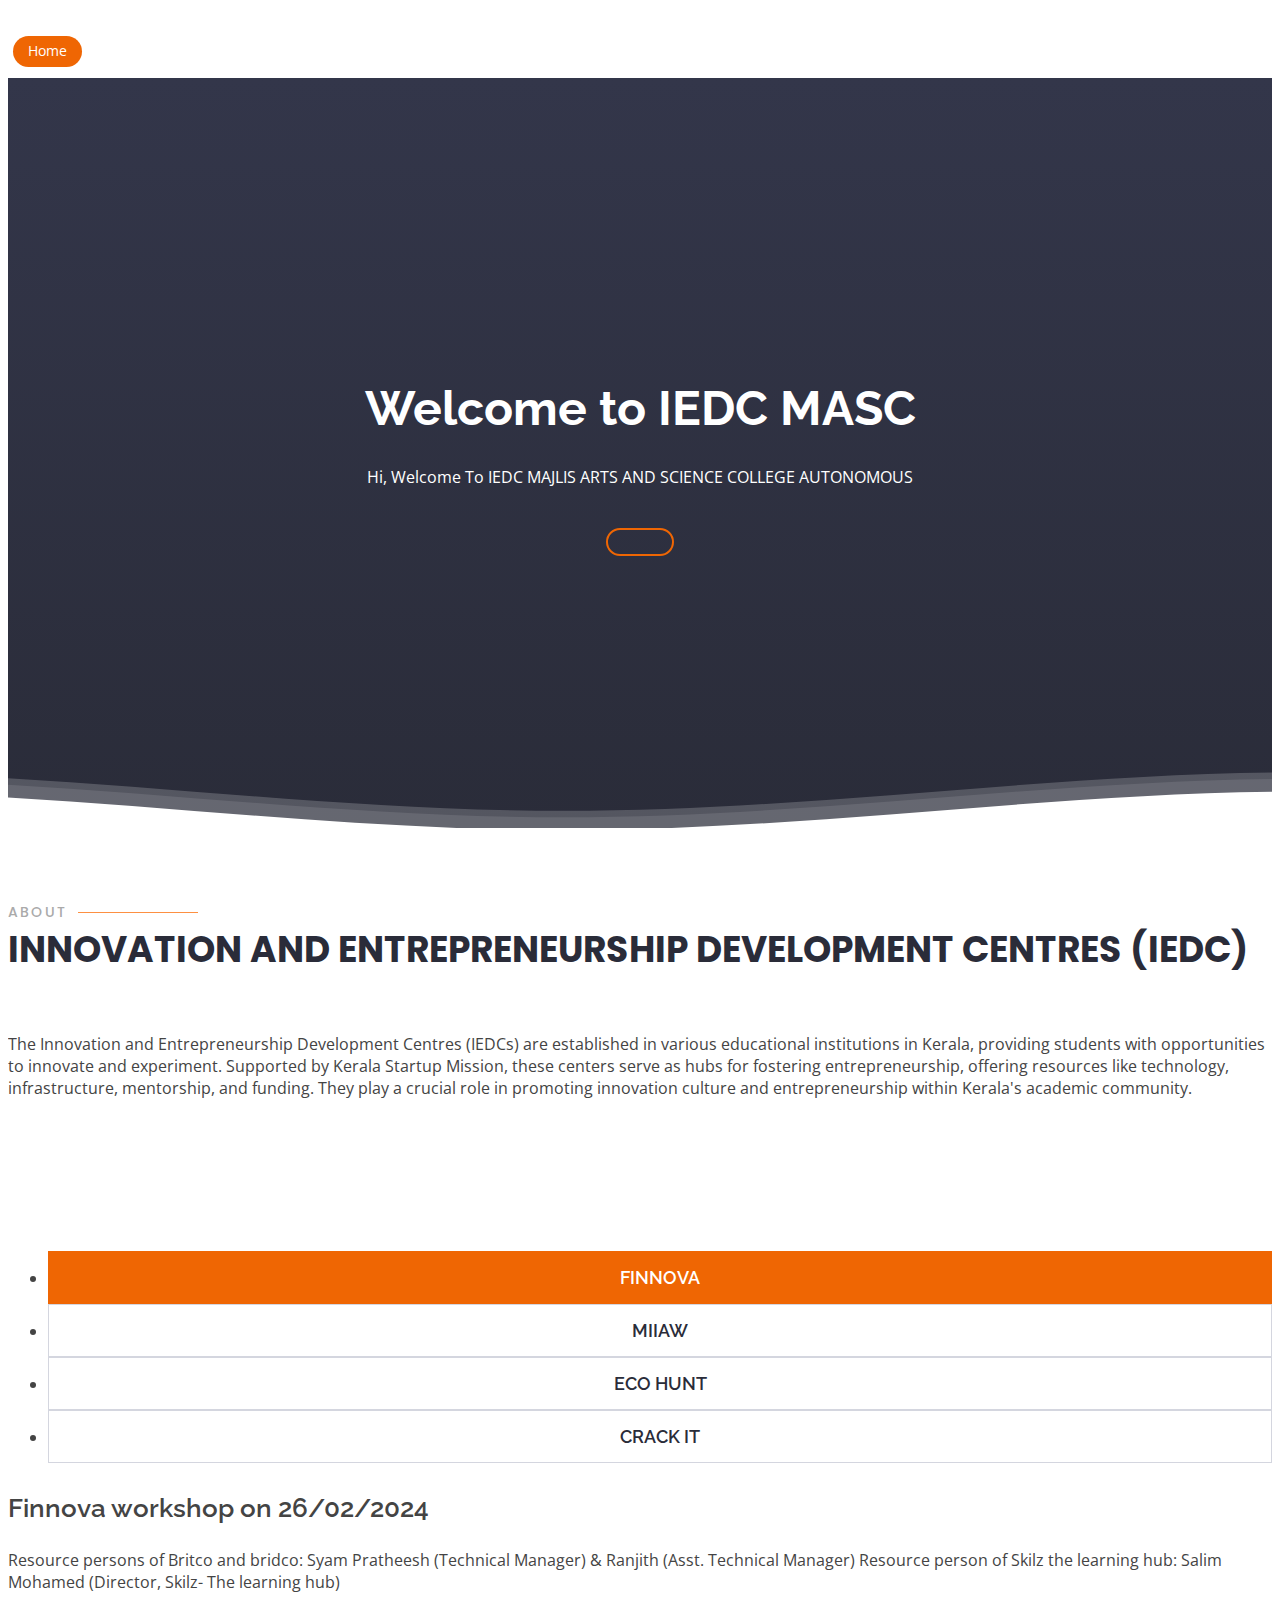
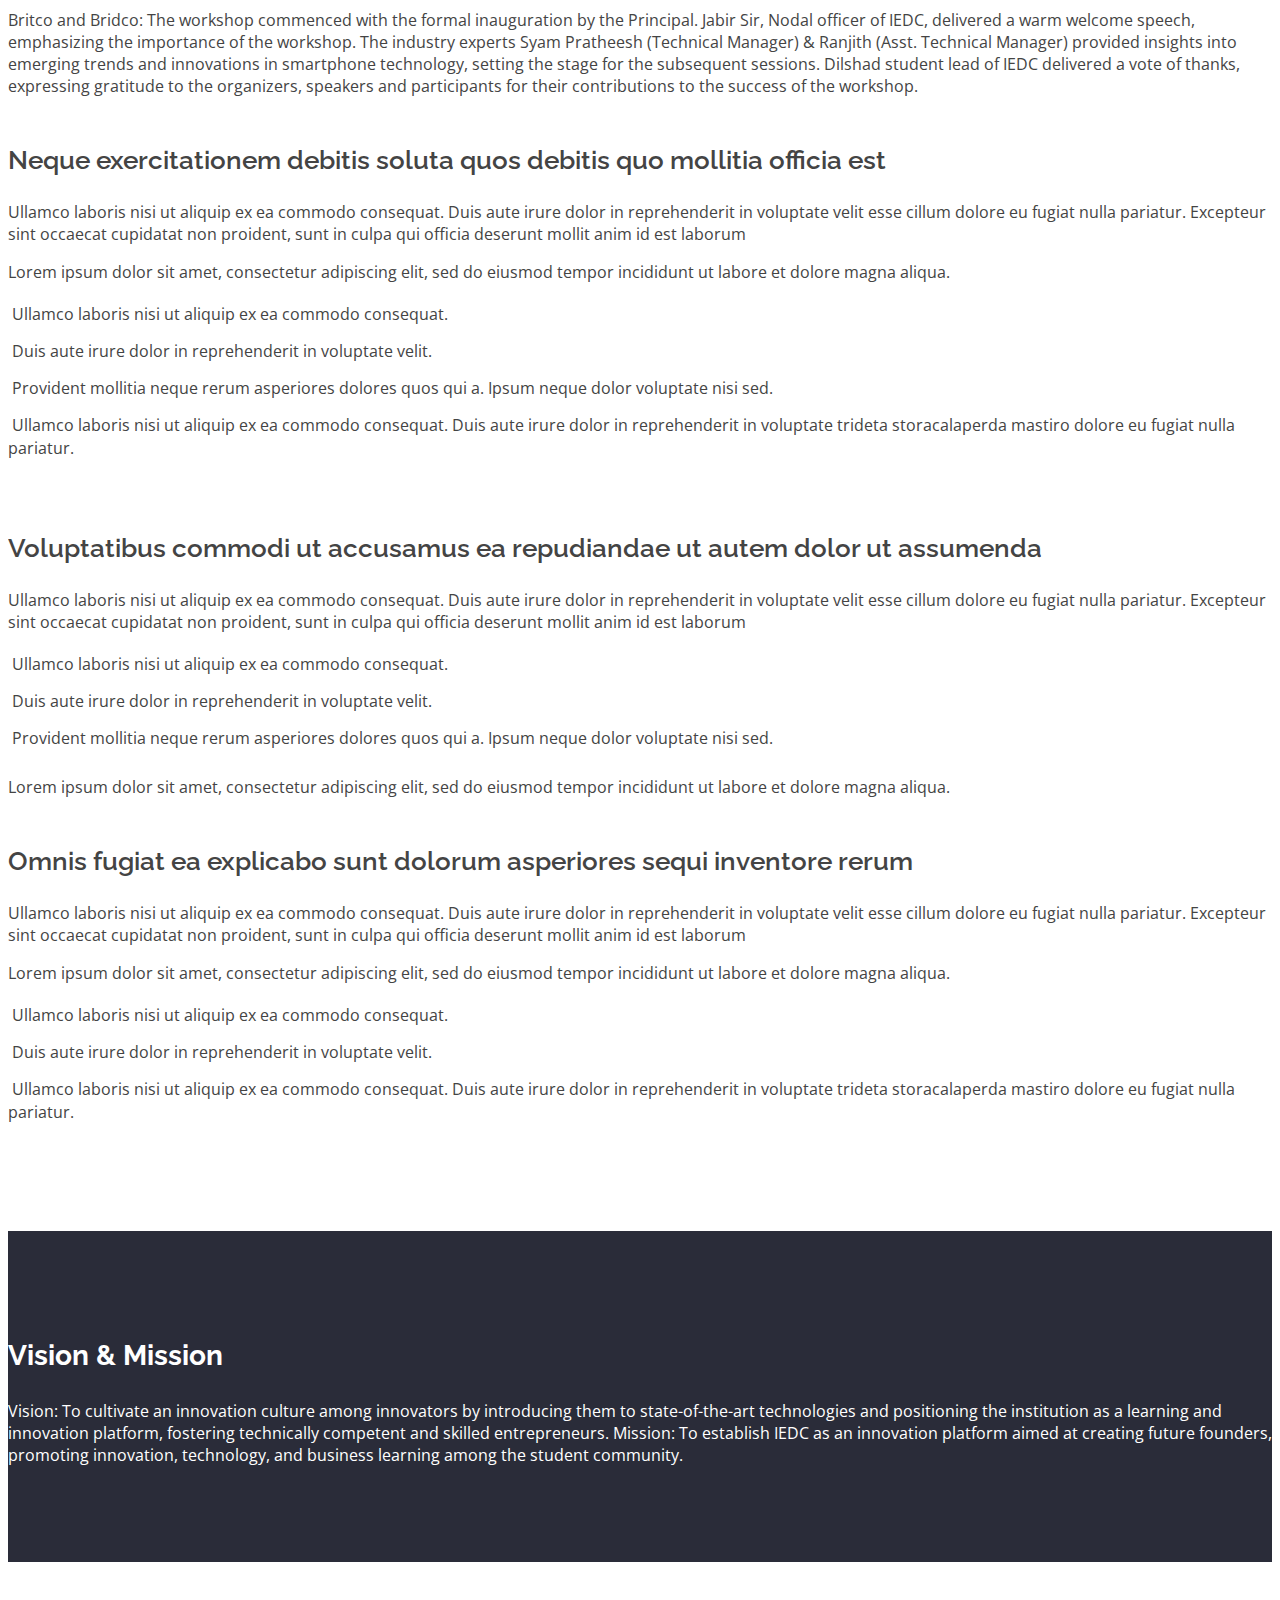
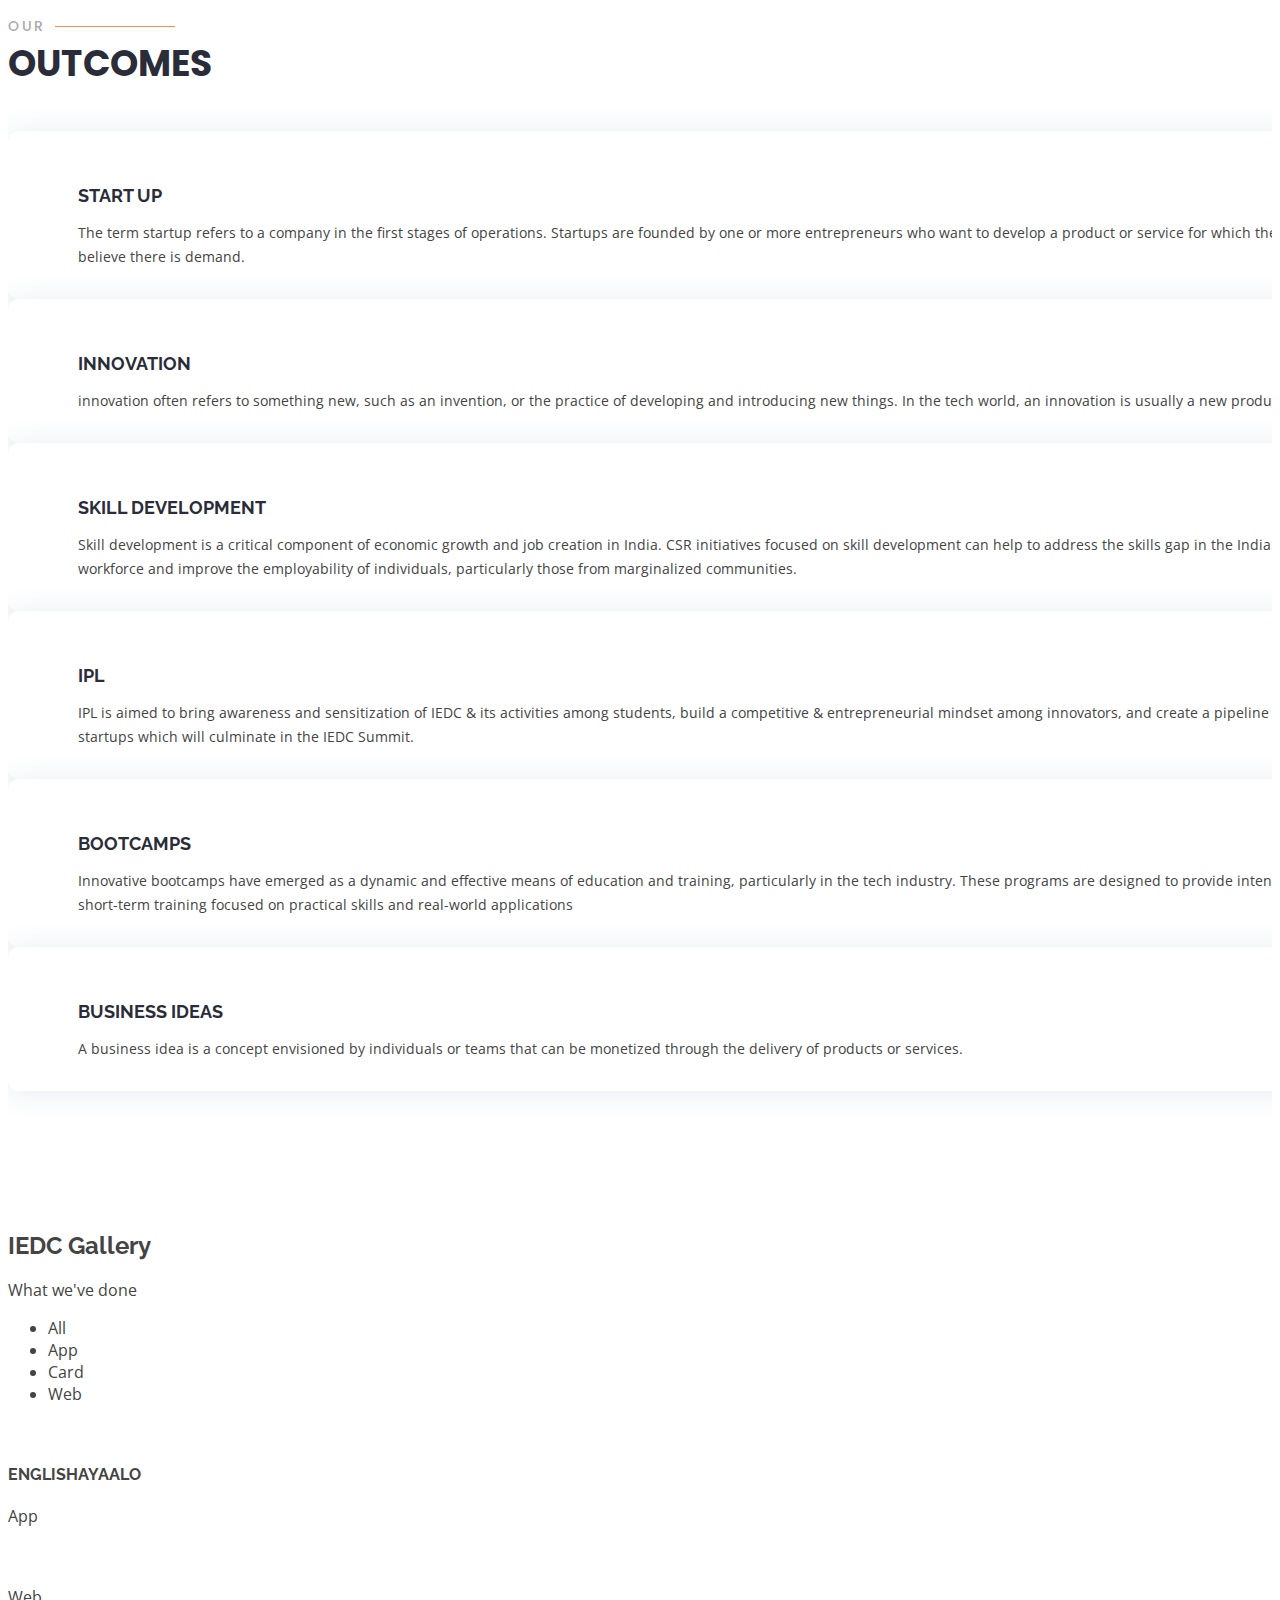
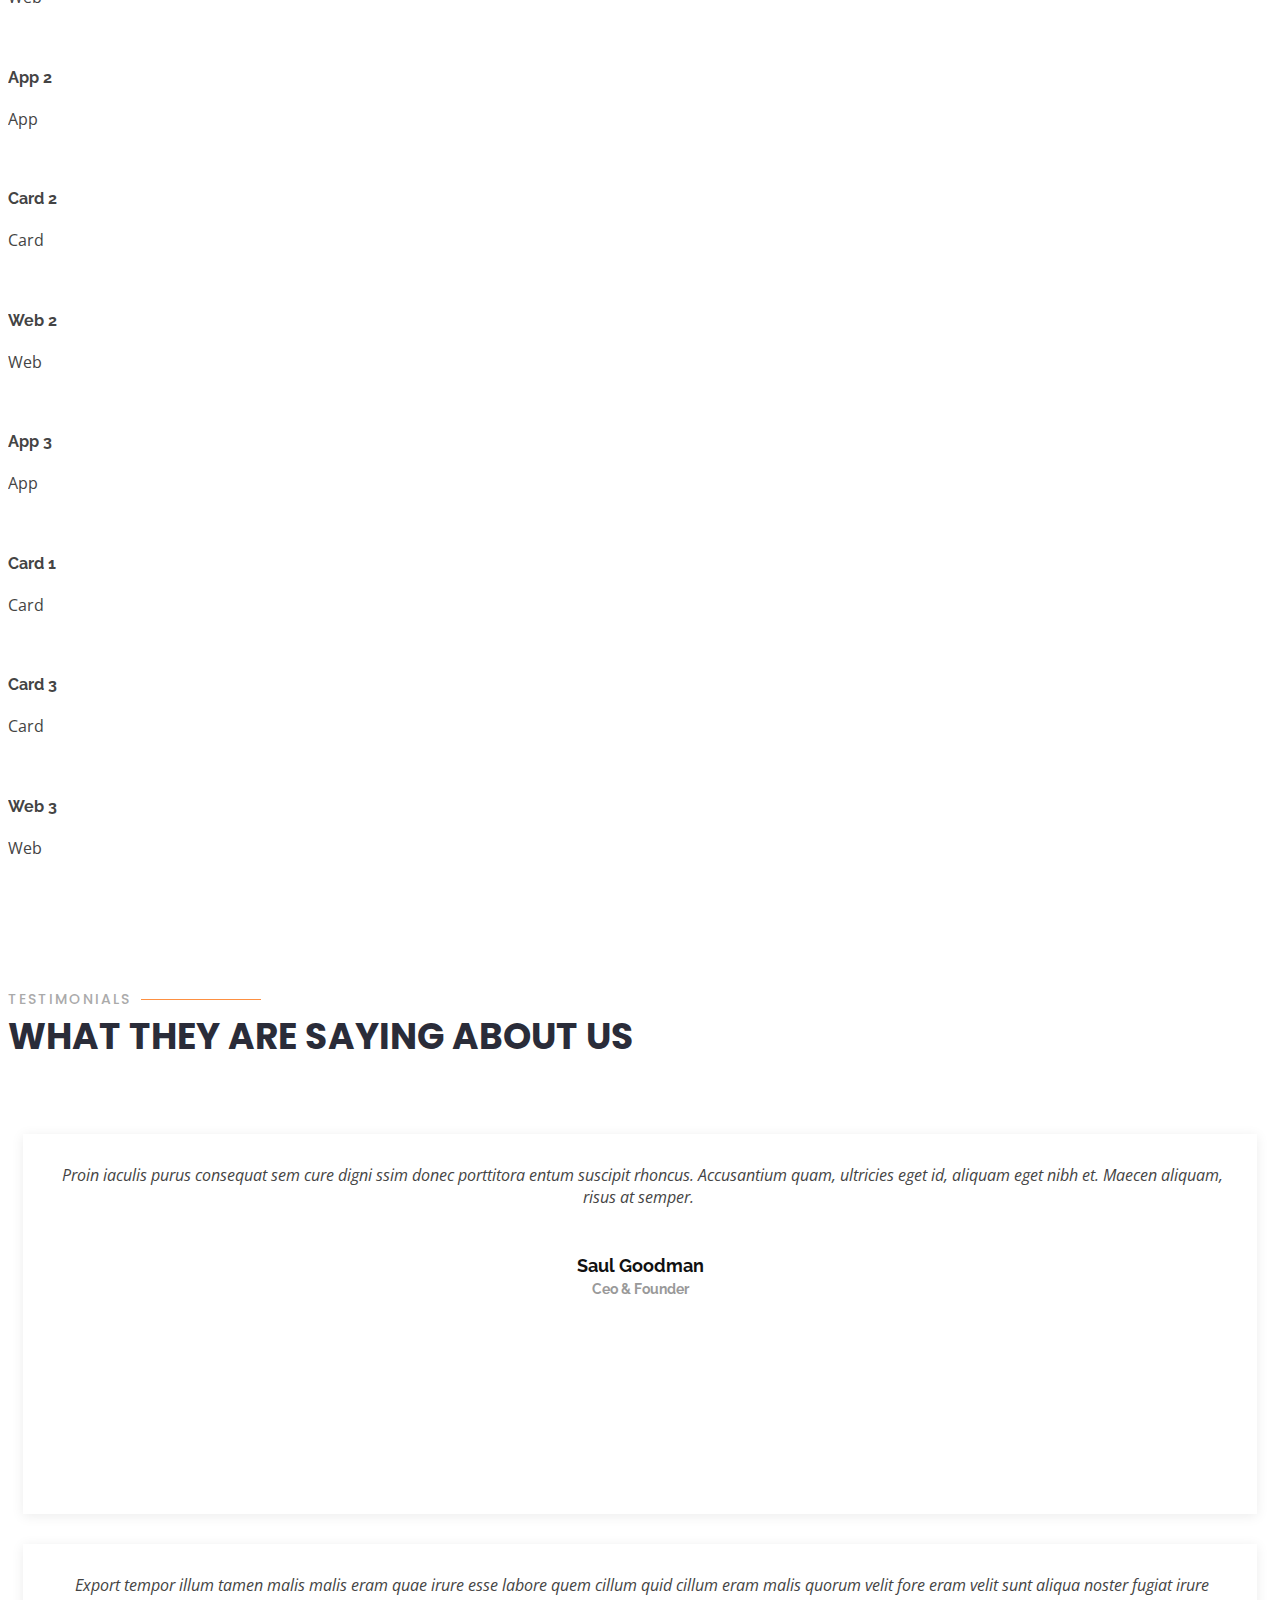
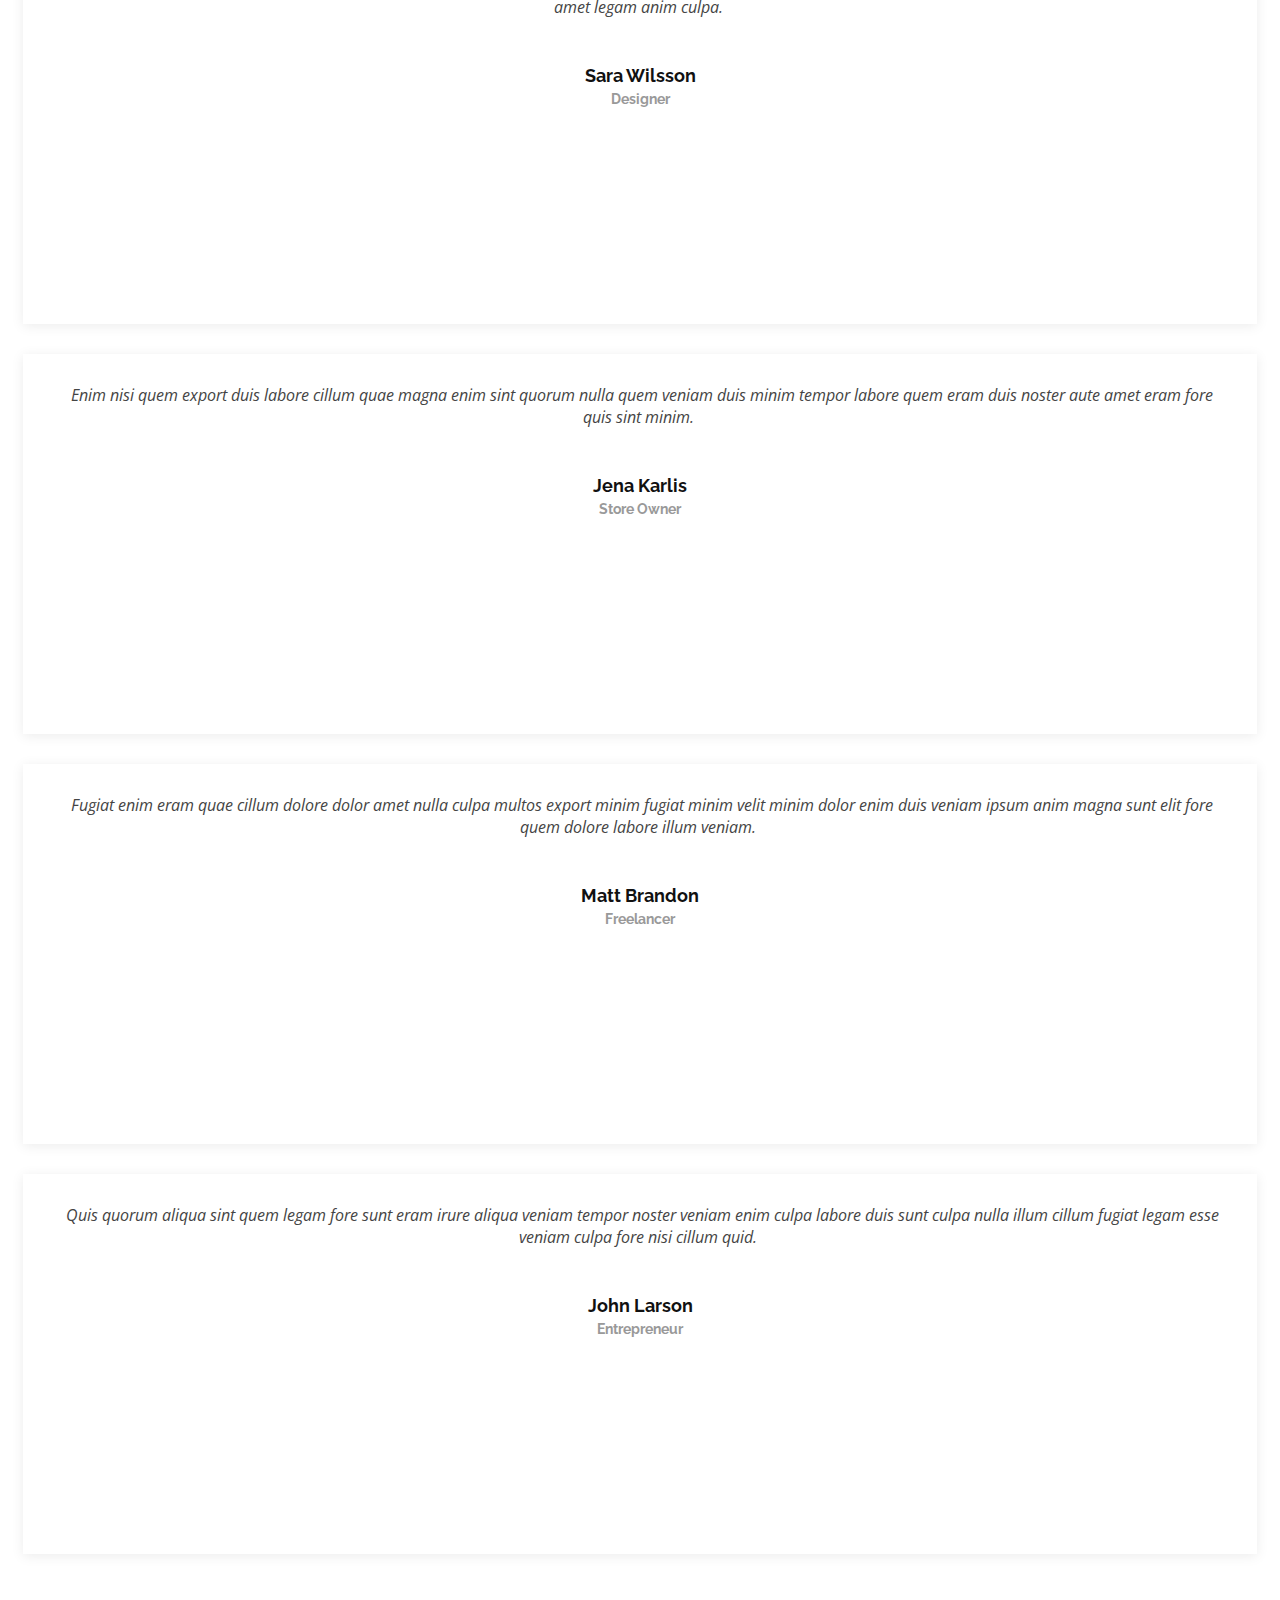
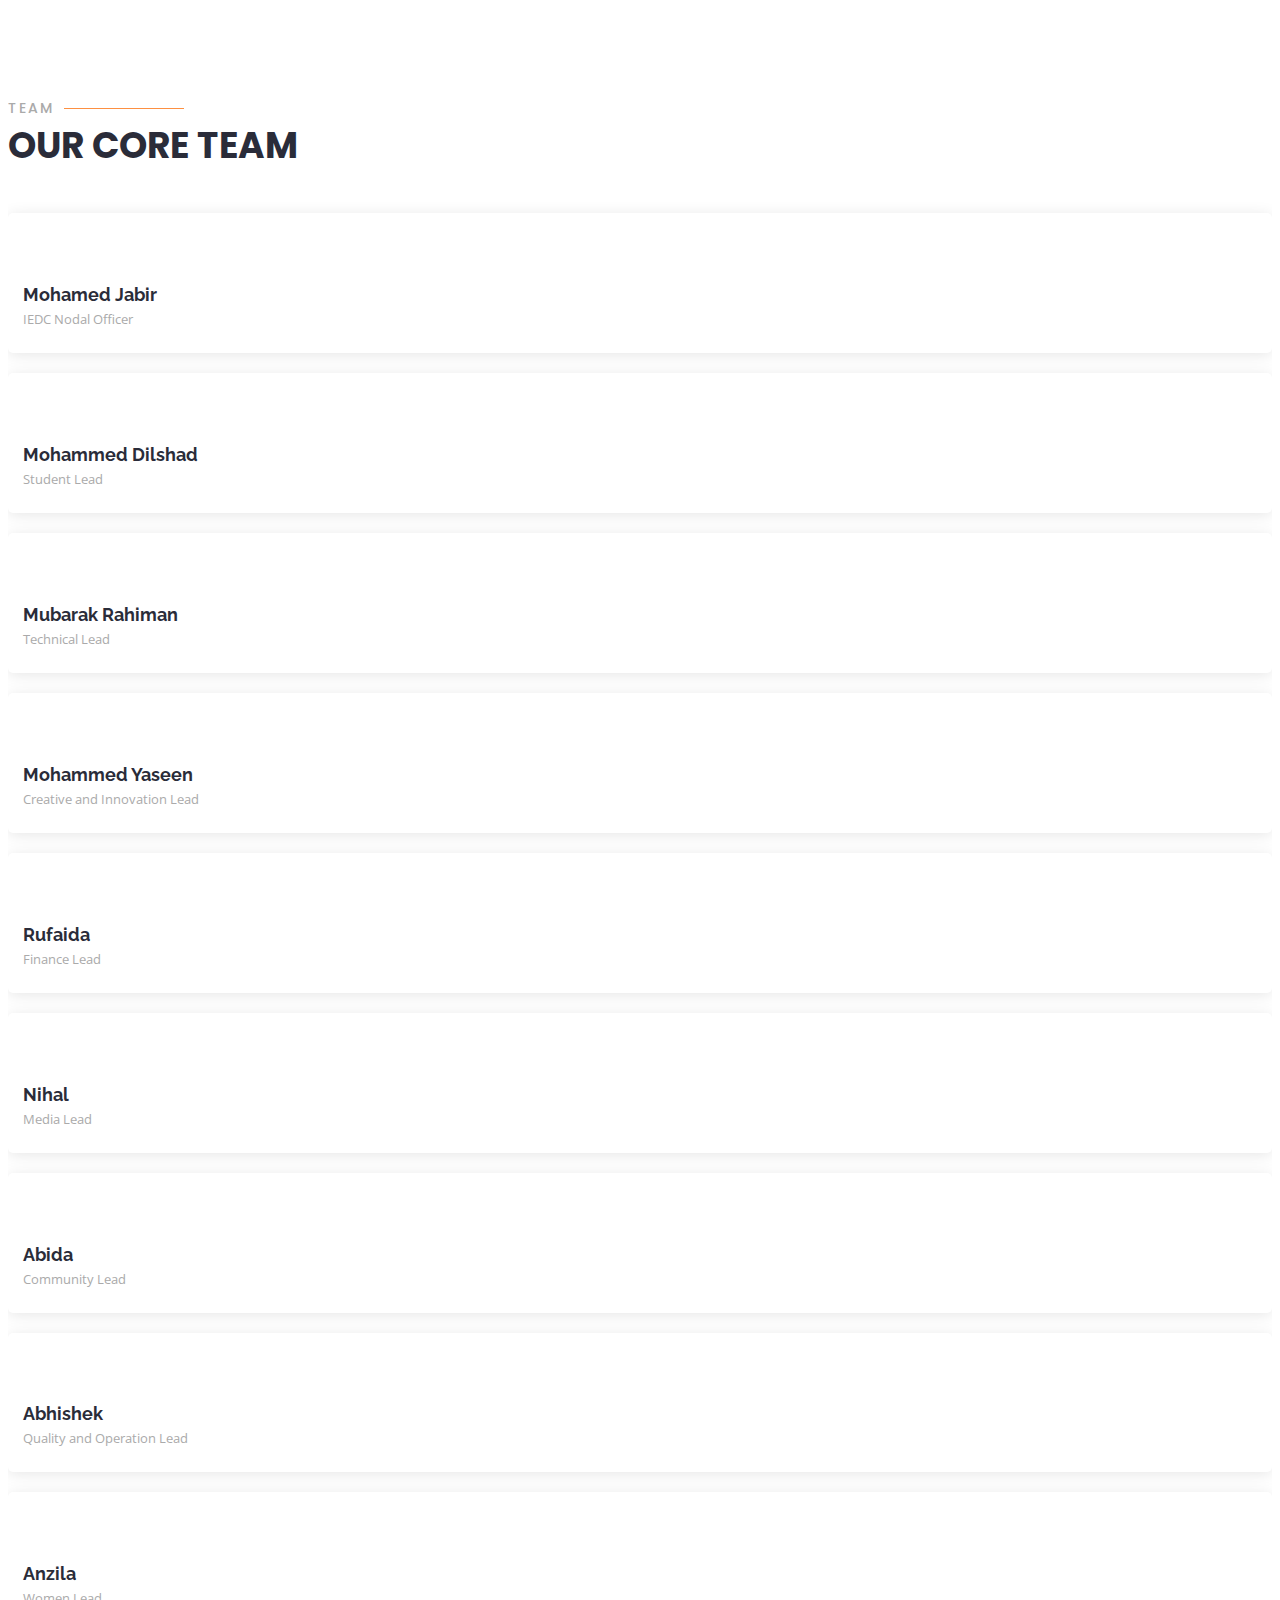
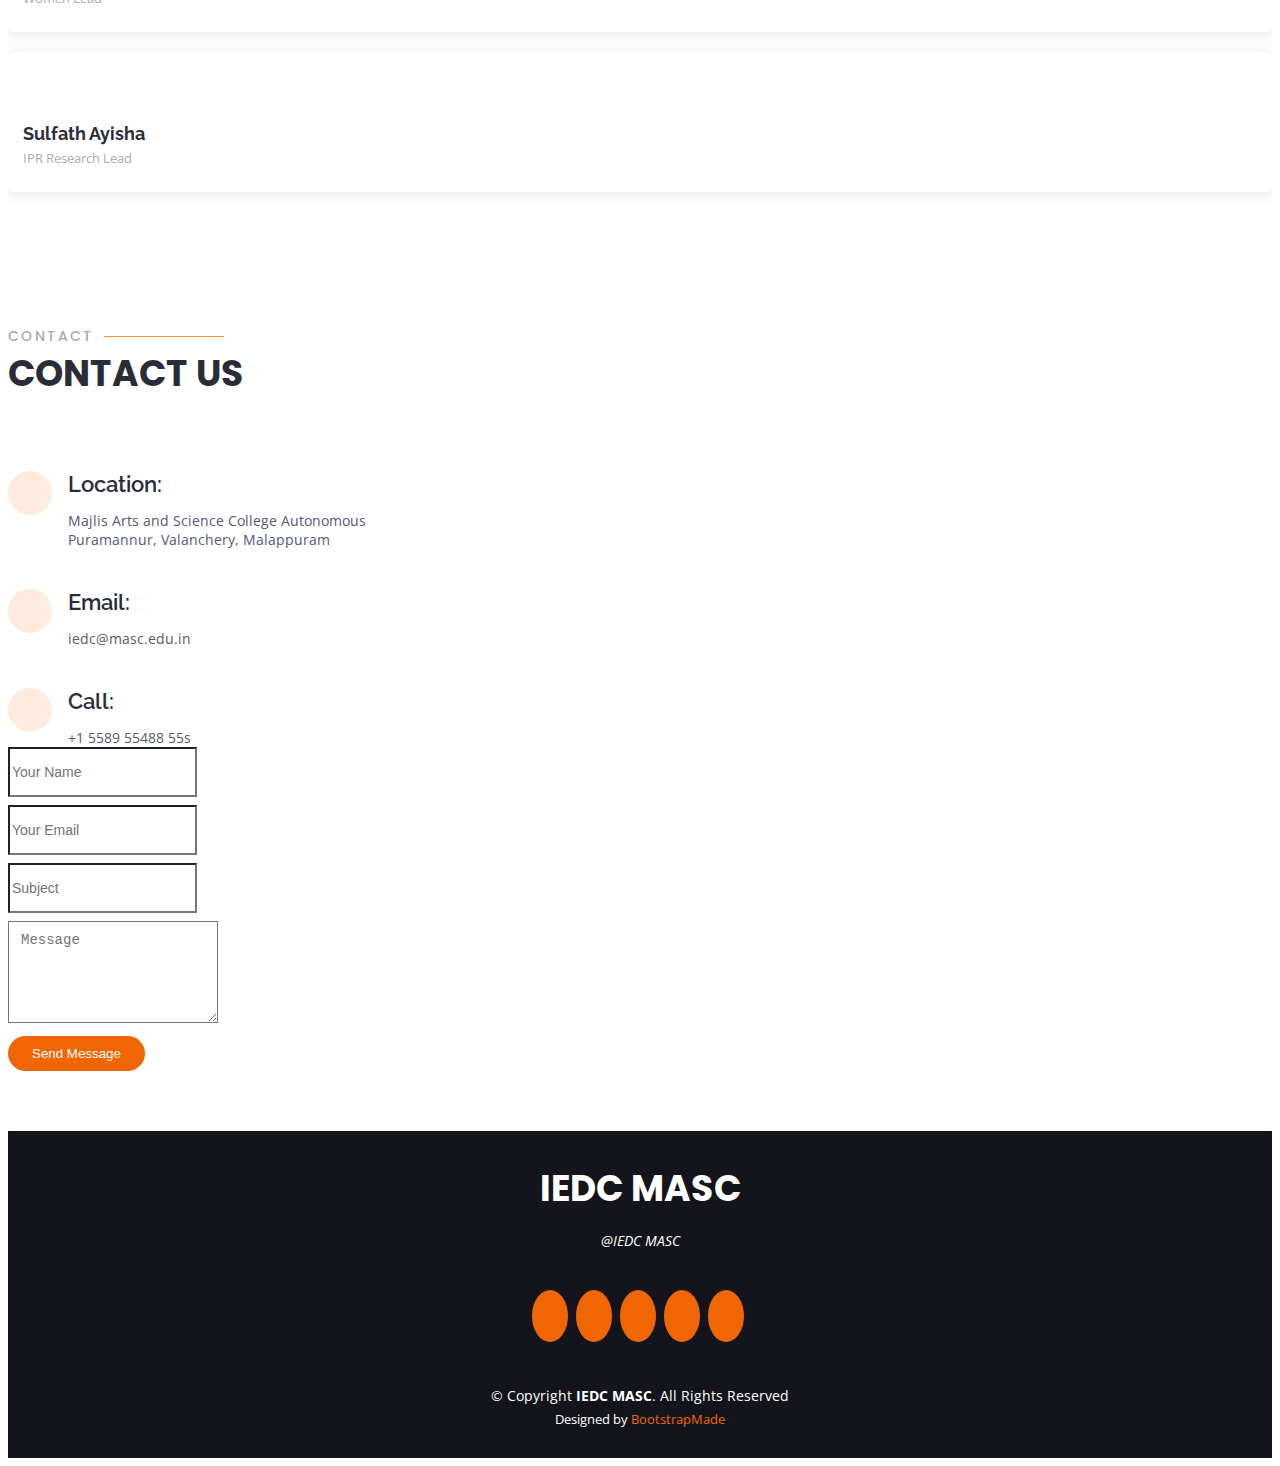
==== commit 579d4cad: "index.html" ====
--- a/index.html
+++ b/index.html
@@ -27,7 +27,7 @@
   <link href="assets/vendor/swiper/swiper-bundle.min.css" rel="stylesheet">
 
   <!-- Template Main CSS File -->
-  <link href="assets/css/style.css" rel="stylesheet">
+  <link href="styleee.css" rel="stylesheet">
 
   <!-- =======================================================
   * Template Name: Selecao
@@ -830,4 +830,4 @@
 
 </body>
 
-</html>+</html>
--- a/styleee.css
+++ b/styleee.css
@@ -0,0 +1,1577 @@
+/**
+* Template Name: Selecao
+* Template URL: https://bootstrapmade.com/selecao-bootstrap-template/
+* Updated: Mar 17 2024 with Bootstrap v5.3.3
+* Author: BootstrapMade.com
+* License: https://bootstrapmade.com/license/
+*/
+
+/*--------------------------------------------------------------
+# General
+--------------------------------------------------------------*/
+body {
+  font-family: "Open Sans", sans-serif;
+  color: #444444;
+}
+
+a {
+  color: #ef6603;
+  text-decoration: none;
+}
+
+a:hover {
+  color: #fc8129;
+  text-decoration: none;
+}
+
+h1,
+h2,
+h3,
+h4,
+h5,
+h6 {
+  font-family: "Raleway", sans-serif;
+}
+
+/*--------------------------------------------------------------
+# Back to top button
+--------------------------------------------------------------*/
+.back-to-top {
+  position: fixed;
+  visibility: hidden;
+  opacity: 0;
+  right: 15px;
+  bottom: 15px;
+  z-index: 996;
+  background: #ef6603;
+  width: 40px;
+  height: 40px;
+  border-radius: 50px;
+  transition: all 0.4s;
+}
+
+.back-to-top i {
+  font-size: 28px;
+  color: #fff;
+  line-height: 0;
+}
+
+.back-to-top:hover {
+  background: #fc7c1f;
+  color: #fff;
+}
+
+.back-to-top.active {
+  visibility: visible;
+  opacity: 1;
+}
+
+/*--------------------------------------------------------------
+# Disable AOS delay on mobile
+--------------------------------------------------------------*/
+@media screen and (max-width: 768px) {
+  [data-aos-delay] {
+    transition-delay: 0 !important;
+  }
+}
+
+/*--------------------------------------------------------------
+# Header
+--------------------------------------------------------------*/
+#header {
+  height: 70px;
+  transition: all 0.5s;
+  z-index: 997;
+  transition: all 0.5s;
+  background: rgba(42, 44, 57, 0.9);
+}
+
+#header.header-transparent {
+  background: transparent;
+}
+
+#header.header-scrolled {
+  background: rgba(42, 44, 57, 0.9);
+}
+
+#header .logo h1 {
+  font-size: 28px;
+  margin: 0;
+  padding: 0;
+  line-height: 1;
+  font-weight: 700;
+  letter-spacing: 1px;
+}
+
+#header .logo h1 a,
+#header .logo h1 a:hover {
+  color: #fff;
+  text-decoration: none;
+}
+
+#header .logo img {
+  padding: 0;
+  margin: 0;
+  max-height: 40px;
+}
+
+/*--------------------------------------------------------------
+# Navigation Menu
+--------------------------------------------------------------*/
+/**
+* Desktop Navigation 
+*/
+.navbar {
+  padding: 0;
+}
+
+.navbar ul {
+  margin: 0;
+  padding: 0;
+  display: flex;
+  list-style: none;
+  align-items: center;
+}
+
+.navbar li {
+  position: relative;
+}
+
+.navbar a,
+.navbar a:focus {
+  display: flex;
+  align-items: center;
+  justify-content: space-between;
+  padding: 5px 15px 7px 15px;
+  margin-left: 5px;
+  font-size: 14px;
+  color: #fff;
+  white-space: nowrap;
+  transition: 0.3s;
+  border-radius: 50px;
+}
+
+.navbar a i,
+.navbar a:focus i {
+  font-size: 12px;
+  line-height: 0;
+  margin-left: 5px;
+}
+
+.navbar a:hover,
+.navbar .active,
+.navbar .active:focus,
+.navbar li:hover>a {
+  background: #ef6603;
+}
+
+.navbar .dropdown ul {
+  display: block;
+  position: absolute;
+  left: 5px;
+  top: calc(100% + 30px);
+  margin: 5px 0 0 0;
+  padding: 10px 0;
+  z-index: 99;
+  opacity: 0;
+  visibility: hidden;
+  background: #fff;
+  box-shadow: 0px 0px 30px rgba(127, 137, 161, 0.25);
+  transition: 0.3s;
+  border-radius: 15px;
+}
+
+.navbar .dropdown ul li {
+  min-width: 200px;
+}
+
+.navbar .dropdown ul a {
+  padding: 10px 20px;
+  color: #2a2c39;
+  margin: 0 5px;
+  font-size: 14px;
+}
+
+.navbar .dropdown ul a i {
+  font-size: 12px;
+}
+
+.navbar .dropdown ul a:hover,
+.navbar .dropdown ul .active:hover,
+.navbar .dropdown ul li:hover>a {
+  color: #fff;
+}
+
+.navbar .dropdown:hover>ul {
+  opacity: 1;
+  top: 100%;
+  visibility: visible;
+}
+
+.navbar .dropdown .dropdown ul {
+  top: 0;
+  left: calc(100% - 30px);
+  visibility: hidden;
+}
+
+.navbar .dropdown .dropdown:hover>ul {
+  opacity: 1;
+  top: 0;
+  left: 100%;
+  visibility: visible;
+}
+
+@media (max-width: 1366px) {
+  .navbar .dropdown .dropdown ul {
+    left: -90%;
+  }
+
+  .navbar .dropdown .dropdown:hover>ul {
+    left: -100%;
+  }
+}
+
+/**
+* Mobile Navigation 
+*/
+.mobile-nav-toggle {
+  color: #fff;
+  font-size: 28px;
+  cursor: pointer;
+  display: none;
+  line-height: 0;
+  transition: 0.5s;
+}
+
+@media (max-width: 991px) {
+  .mobile-nav-toggle {
+    display: block;
+  }
+
+  .navbar ul {
+    display: none;
+  }
+}
+
+.navbar-mobile {
+  position: fixed;
+  overflow: hidden;
+  top: 0;
+  right: 0;
+  left: 0;
+  bottom: 0;
+  background: rgba(20, 21, 28, 0.9);
+  transition: 0.3s;
+  z-index: 999;
+}
+
+.navbar-mobile .mobile-nav-toggle {
+  position: absolute;
+  top: 15px;
+  right: 15px;
+}
+
+.navbar-mobile ul {
+  display: block;
+  position: absolute;
+  top: 55px;
+  right: 15px;
+  bottom: 15px;
+  left: 15px;
+  padding: 10px 0;
+  border-radius: 10px;
+  background-color: #fff;
+  overflow-y: auto;
+  transition: 0.3s;
+}
+
+.navbar-mobile a,
+.navbar-mobile a:focus {
+  padding: 10px 20px;
+  margin: 5px;
+  font-size: 15px;
+  color: #2a2c39;
+}
+
+.navbar-mobile a:hover,
+.navbar-mobile .active,
+.navbar-mobile li:hover>a {
+  color: #fff;
+}
+
+.navbar-mobile .getstarted,
+.navbar-mobile .getstarted:focus {
+  margin: 15px;
+}
+
+.navbar-mobile .dropdown ul {
+  position: static;
+  display: none;
+  margin: 10px 20px;
+  padding: 10px 0;
+  z-index: 99;
+  opacity: 1;
+  visibility: visible;
+  background: #fff;
+  box-shadow: 0px 0px 30px rgba(127, 137, 161, 0.25);
+}
+
+.navbar-mobile .dropdown ul li {
+  min-width: 200px;
+}
+
+.navbar-mobile .dropdown ul a {
+  padding: 10px 20px;
+}
+
+.navbar-mobile .dropdown ul a i {
+  font-size: 12px;
+}
+
+.navbar-mobile .dropdown ul a:hover,
+.navbar-mobile .dropdown ul .active:hover,
+.navbar-mobile .dropdown ul li:hover>a {
+  color: #fff;
+}
+
+.navbar-mobile .dropdown>.dropdown-active {
+  display: block;
+}
+
+/*--------------------------------------------------------------
+# Hero Section
+--------------------------------------------------------------*/
+#hero {
+  width: 100%;
+  overflow: hidden;
+  position: relative;
+  background: linear-gradient(0deg, rgb(42, 44, 57) 0%, rgb(51, 54, 74) 100%);
+  padding: 0;
+}
+
+#hero .carousel-container {
+  display: flex;
+  justify-content: center;
+  align-items: center;
+  flex-direction: column;
+  text-align: center;
+  position: relative;
+  height: 70vh;
+  padding-top: 60px;
+}
+
+#hero h2 {
+  color: #fff;
+  margin-bottom: 30px;
+  font-size: 48px;
+  font-weight: 700;
+}
+
+#hero p {
+  width: 80%;
+  animation-delay: 0.4s;
+  margin: 0 auto 30px auto;
+  color: #fff;
+}
+
+#hero .carousel-control-prev,
+#hero .carousel-control-next {
+  width: 10%;
+}
+
+#hero .carousel-control-next-icon,
+#hero .carousel-control-prev-icon {
+  background: none;
+  font-size: 48px;
+  line-height: 1;
+  width: auto;
+  height: auto;
+}
+
+#hero .btn-get-started {
+  font-family: "Raleway", sans-serif;
+  font-weight: 500;
+  font-size: 14px;
+  letter-spacing: 1px;
+  display: inline-block;
+  padding: 12px 32px;
+  border-radius: 50px;
+  transition: 0.5s;
+  line-height: 1;
+  margin: 10px;
+  color: #fff;
+  animation-delay: 0.8s;
+  border: 2px solid #ef6603;
+}
+
+#hero .btn-get-started:hover {
+  background: #ef6603;
+  color: #fff;
+  text-decoration: none;
+}
+
+@media (min-width: 1024px) {
+  #hero p {
+    width: 60%;
+  }
+
+  #hero .carousel-control-prev,
+  #hero .carousel-control-next {
+    width: 5%;
+  }
+}
+
+@media (max-width: 768px) {
+  #hero .carousel-container {
+    height: 90vh;
+  }
+
+  #hero h2 {
+    font-size: 28px;
+  }
+}
+
+.hero-waves {
+  display: block;
+  width: 100%;
+  height: 60px;
+  position: relative;
+}
+
+.wave1 use {
+  animation: move-forever1 10s linear infinite;
+  animation-delay: -2s;
+}
+
+.wave2 use {
+  animation: move-forever2 8s linear infinite;
+  animation-delay: -2s;
+}
+
+.wave3 use {
+  animation: move-forever3 6s linear infinite;
+  animation-delay: -2s;
+}
+
+@keyframes move-forever1 {
+  0% {
+    transform: translate(85px, 0%);
+  }
+
+  100% {
+    transform: translate(-90px, 0%);
+  }
+}
+
+@keyframes move-forever2 {
+  0% {
+    transform: translate(-90px, 0%);
+  }
+
+  100% {
+    transform: translate(85px, 0%);
+  }
+}
+
+@keyframes move-forever3 {
+  0% {
+    transform: translate(-90px, 0%);
+  }
+
+  100% {
+    transform: translate(85px, 0%);
+  }
+}
+
+/*--------------------------------------------------------------
+# Sections General
+--------------------------------------------------------------*/
+section {
+  padding: 60px 0;
+  overflow: hidden;
+}
+
+.section-title {
+  padding-bottom: 40px;
+}
+
+.section-title h2 {
+  font-size: 14px;
+  font-weight: 500;
+  padding: 0;
+  line-height: 1px;
+  margin: 0 0 5px 0;
+  letter-spacing: 2px;
+  text-transform: uppercase;
+  color: #aaaaaa;
+  font-family: "Poppins", sans-serif;
+}
+
+.section-title h2::after {
+  content: "";
+  width: 120px;
+  height: 1px;
+  display: inline-block;
+  background: #fd9042;
+  margin: 4px 10px;
+}
+
+.section-title p {
+  margin: 0;
+  margin: 0;
+  font-size: 36px;
+  font-weight: 700;
+  text-transform: uppercase;
+  font-family: "Poppins", sans-serif;
+  color: #2a2c39;
+}
+
+/*--------------------------------------------------------------
+# About
+--------------------------------------------------------------*/
+.about {
+  padding-top: 80px;
+}
+
+.about .content h3 {
+  font-weight: 600;
+  font-size: 26px;
+}
+
+.about .content ul {
+  list-style: none;
+  padding: 0;
+}
+
+.about .content ul li {
+  padding-left: 28px;
+  position: relative;
+}
+
+.about .content ul li+li {
+  margin-top: 10px;
+}
+
+.about .content ul i {
+  position: absolute;
+  left: 0;
+  top: 2px;
+  font-size: 20px;
+  color: #ef6603;
+  line-height: 1;
+}
+
+.about .content p:last-child {
+  margin-bottom: 0;
+}
+
+.about .content .btn-learn-more {
+  font-family: "Raleway", sans-serif;
+  font-weight: 600;
+  font-size: 14px;
+  letter-spacing: 1px;
+  display: inline-block;
+  padding: 12px 32px;
+  border-radius: 5px;
+  transition: 0.3s;
+  line-height: 1;
+  color: #ef6603;
+  animation-delay: 0.8s;
+  margin-top: 6px;
+  border: 2px solid #ef6603;
+}
+
+.about .content .btn-learn-more:hover {
+  background: #ef6603;
+  color: #fff;
+  text-decoration: none;
+}
+
+/*--------------------------------------------------------------
+# Features
+--------------------------------------------------------------*/
+.features .nav-tabs {
+  border: 0;
+}
+
+.features .nav-link {
+  border: 1px solid #d4d6df;
+  padding: 15px;
+  transition: 0.3s;
+  color: #2a2c39;
+  border-radius: 0;
+  display: flex;
+  align-items: center;
+  justify-content: center;
+}
+
+.features .nav-link i {
+  padding-right: 15px;
+  font-size: 48px;
+}
+
+.features .nav-link h4 {
+  font-size: 18px;
+  font-weight: 600;
+  margin: 0;
+}
+
+.features .nav-link:hover {
+  color: #ef6603;
+}
+
+.features .nav-link.active {
+  background: #ef6603;
+  color: #fff;
+  border-color: #ef6603;
+}
+
+@media (max-width: 768px) {
+  .features .nav-link i {
+    padding: 0;
+    line-height: 1;
+    font-size: 36px;
+  }
+}
+
+@media (max-width: 575px) {
+  .features .nav-link {
+    padding: 15px;
+  }
+
+  .features .nav-link i {
+    font-size: 24px;
+  }
+}
+
+.features .tab-content {
+  margin-top: 30px;
+}
+
+.features .tab-pane h3 {
+  font-weight: 600;
+  font-size: 26px;
+}
+
+.features .tab-pane ul {
+  list-style: none;
+  padding: 0;
+}
+
+.features .tab-pane ul li {
+  padding-bottom: 10px;
+}
+
+.features .tab-pane ul i {
+  font-size: 20px;
+  padding-right: 4px;
+  color: #ef6603;
+}
+
+.features .tab-pane p:last-child {
+  margin-bottom: 0;
+}
+
+/*--------------------------------------------------------------
+# Cta
+--------------------------------------------------------------*/
+.cta {
+  background: #2a2c39;
+  padding: 80px 0;
+}
+
+.cta h3 {
+  color: #fff;
+  font-size: 28px;
+  font-weight: 700;
+}
+
+.cta p {
+  color: #fff;
+}
+
+.cta .cta-btn {
+  font-family: "Raleway", sans-serif;
+  text-transform: uppercase;
+  font-weight: 700;
+  font-size: 14px;
+  letter-spacing: 1px;
+  display: inline-block;
+  padding: 12px 30px;
+  border-radius: 50px;
+  transition: 0.5s;
+  margin: 10px;
+  color: #fff;
+  background: #ef6603;
+}
+
+.cta .cta-btn:hover {
+  background: #fff;
+  color: #ef6603;
+}
+
+@media (max-width: 1024px) {
+  .cta {
+    background-attachment: scroll;
+  }
+}
+
+@media (min-width: 769px) {
+  .cta .cta-btn-container {
+    display: flex;
+    align-items: center;
+    justify-content: flex-end;
+  }
+}
+
+/*--------------------------------------------------------------
+# Services
+--------------------------------------------------------------*/
+.services .icon-box {
+  padding: 30px;
+  position: relative;
+  overflow: hidden;
+  border-radius: 10px;
+  background: #fff;
+  box-shadow: 0 2px 29px 0 rgba(68, 88, 144, 0.12);
+  transition: all 0.4s ease-in-out;
+  width: 100%;
+  height: 100%;
+}
+
+.services .icon-box:hover {
+  transform: translateY(-10px);
+  box-shadow: 0 2px 35px 0 rgba(68, 88, 144, 0.2);
+}
+
+.services .icon {
+  position: absolute;
+  left: -20px;
+  top: calc(50% - 30px);
+}
+
+.services .icon i {
+  font-size: 64px;
+  line-height: 1;
+  transition: 0.5s;
+}
+
+.services .title {
+  margin-left: 40px;
+  font-weight: 700;
+  margin-bottom: 15px;
+  font-size: 18px;
+}
+
+.services .title a {
+  color: #2a2c39;
+  transition: ease-in-out 0.3s;
+}
+
+.services .title a:hover {
+  color: #ef6603;
+}
+
+.services .description {
+  font-size: 14px;
+  margin-left: 40px;
+  line-height: 24px;
+  margin-bottom: 0;
+}
+
+/*--------------------------------------------------------------
+# Portfolio
+--------------------------------------------------------------*/
+.portfolio #portfolio-flters {
+  list-style: none;
+  margin-bottom: 20px;
+}
+
+.portfolio #portfolio-flters li {
+  cursor: pointer;
+  display: inline-block;
+  margin: 0 0 10px 10px;
+  font-size: 16px;
+  font-weight: 500;
+  line-height: 1;
+  text-transform: uppercase;
+  color: #444444;
+  transition: all 0.3s ease-in-out;
+}
+
+.portfolio #portfolio-flters li::before {
+  content: "[";
+  margin-right: 6px;
+  color: #fff;
+  font-size: 18px;
+  font-weight: 400;
+  transition: all 0.3s ease-in-out;
+}
+
+.portfolio #portfolio-flters li::after {
+  content: "]";
+  margin-left: 6px;
+  color: #fff;
+  font-size: 18px;
+  font-weight: 400;
+  transition: all 0.3s ease-in-out;
+}
+
+.portfolio #portfolio-flters li:hover,
+.portfolio #portfolio-flters li.filter-active {
+  color: #ef6603;
+}
+
+.portfolio #portfolio-flters li.filter-active::before,
+.portfolio #portfolio-flters li.filter-active::after {
+  color: #ef6603;
+}
+
+.portfolio .portfolio-item {
+  margin-bottom: 30px;
+}
+
+.portfolio .portfolio-item .portfolio-img {
+  overflow: hidden;
+}
+
+.portfolio .portfolio-item .portfolio-img img {
+  transition: all 0.8s ease-in-out;
+}
+
+.portfolio .portfolio-item .portfolio-info {
+  opacity: 0;
+  position: absolute;
+  left: 15px;
+  bottom: 0;
+  z-index: 3;
+  right: 15px;
+  transition: all ease-in-out 0.3s;
+  background: rgba(0, 0, 0, 0.5);
+  padding: 10px 15px;
+}
+
+.portfolio .portfolio-item .portfolio-info h4 {
+  font-size: 18px;
+  color: #fff;
+  font-weight: 600;
+  color: #fff;
+  margin-bottom: 0px;
+}
+
+.portfolio .portfolio-item .portfolio-info p {
+  color: #fedac0;
+  font-size: 14px;
+  margin-bottom: 0;
+}
+
+.portfolio .portfolio-item .portfolio-info .preview-link,
+.portfolio .portfolio-item .portfolio-info .details-link {
+  position: absolute;
+  right: 40px;
+  font-size: 24px;
+  top: calc(50% - 18px);
+  color: #fff;
+  transition: 0.3s;
+}
+
+.portfolio .portfolio-item .portfolio-info .preview-link:hover,
+.portfolio .portfolio-item .portfolio-info .details-link:hover {
+  color: #fd9f5b;
+}
+
+.portfolio .portfolio-item .portfolio-info .details-link {
+  right: 10px;
+}
+
+.portfolio .portfolio-item .portfolio-links {
+  opacity: 0;
+  left: 0;
+  right: 0;
+  text-align: center;
+  z-index: 3;
+  position: absolute;
+  transition: all ease-in-out 0.3s;
+}
+
+.portfolio .portfolio-item .portfolio-links a {
+  color: #fff;
+  margin: 0 2px;
+  font-size: 28px;
+  display: inline-block;
+  transition: 0.3s;
+}
+
+.portfolio .portfolio-item .portfolio-links a:hover {
+  color: #fd9f5b;
+}
+
+.portfolio .portfolio-item:hover .portfolio-img img {
+  transform: scale(1.2);
+}
+
+.portfolio .portfolio-item:hover .portfolio-info {
+  opacity: 1;
+}
+
+/*--------------------------------------------------------------
+# Portfolio Details
+--------------------------------------------------------------*/
+.portfolio-details {
+  padding-top: 40px;
+}
+
+.portfolio-details .portfolio-details-slider img {
+  width: 100%;
+}
+
+.portfolio-details .portfolio-details-slider .swiper-pagination {
+  margin-top: 20px;
+  position: relative;
+}
+
+.portfolio-details .portfolio-details-slider .swiper-pagination .swiper-pagination-bullet {
+  width: 12px;
+  height: 12px;
+  background-color: #fff;
+  opacity: 1;
+  border: 1px solid #ef6603;
+}
+
+.portfolio-details .portfolio-details-slider .swiper-pagination .swiper-pagination-bullet-active {
+  background-color: #ef6603;
+}
+
+.portfolio-details .portfolio-info {
+  padding: 30px;
+  box-shadow: 0px 0 30px rgba(42, 44, 57, 0.08);
+}
+
+.portfolio-details .portfolio-info h3 {
+  font-size: 22px;
+  font-weight: 700;
+  margin-bottom: 20px;
+  padding-bottom: 20px;
+  border-bottom: 1px solid #eee;
+}
+
+.portfolio-details .portfolio-info ul {
+  list-style: none;
+  padding: 0;
+  font-size: 15px;
+}
+
+.portfolio-details .portfolio-info ul li+li {
+  margin-top: 10px;
+}
+
+.portfolio-details .portfolio-description {
+  padding-top: 30px;
+}
+
+.portfolio-details .portfolio-description h2 {
+  font-size: 26px;
+  font-weight: 700;
+  margin-bottom: 20px;
+}
+
+.portfolio-details .portfolio-description p {
+  padding: 0;
+}
+
+/*--------------------------------------------------------------
+# Testimonials
+--------------------------------------------------------------*/
+.testimonials .testimonials-carousel,
+.testimonials .testimonials-slider {
+  overflow: hidden;
+}
+
+.testimonials .testimonial-item {
+  box-sizing: content-box;
+  padding: 30px 30px 0 30px;
+  margin: 30px 15px;
+  text-align: center;
+  min-height: 350px;
+  box-shadow: 0px 2px 12px rgba(0, 0, 0, 0.08);
+}
+
+.testimonials .testimonial-item .testimonial-img {
+  width: 90px;
+  border-radius: 50%;
+  border: 4px solid #fff;
+  margin: 0 auto;
+}
+
+.testimonials .testimonial-item h3 {
+  font-size: 18px;
+  font-weight: bold;
+  margin: 10px 0 5px 0;
+  color: #111;
+}
+
+.testimonials .testimonial-item h4 {
+  font-size: 14px;
+  color: #999;
+  margin: 0;
+}
+
+.testimonials .testimonial-item .quote-icon-left,
+.testimonials .testimonial-item .quote-icon-right {
+  color: #fedac0;
+  font-size: 26px;
+}
+
+.testimonials .testimonial-item .quote-icon-left {
+  display: inline-block;
+  left: -5px;
+  position: relative;
+}
+
+.testimonials .testimonial-item .quote-icon-right {
+  display: inline-block;
+  right: -5px;
+  position: relative;
+  top: 10px;
+}
+
+.testimonials .testimonial-item p {
+  font-style: italic;
+  margin: 0 auto 15px auto;
+}
+
+.testimonials .swiper-pagination {
+  margin-top: 20px;
+  position: relative;
+}
+
+.testimonials .swiper-pagination .swiper-pagination-bullet {
+  width: 12px;
+  height: 12px;
+  background-color: #fff;
+  opacity: 1;
+  border: 1px solid #ef6603;
+}
+
+.testimonials .swiper-pagination .swiper-pagination-bullet-active {
+  background-color: #ef6603;
+}
+
+/*--------------------------------------------------------------
+# Pricing
+--------------------------------------------------------------*/
+.pricing .box {
+  padding: 20px;
+  background: #fff;
+  text-align: center;
+  box-shadow: 0px 0px 4px rgba(0, 0, 0, 0.12);
+  border-radius: 5px;
+  position: relative;
+  overflow: hidden;
+}
+
+.pricing h3 {
+  font-weight: 400;
+  margin: -20px -20px 25px -20px;
+  padding: 30px 15px;
+  font-size: 18px;
+  font-weight: 600;
+  color: #777777;
+  background: #f8f8f8;
+}
+
+.pricing h4 {
+  font-size: 36px;
+  color: #ef6603;
+  font-weight: 600;
+  font-family: "Poppins", sans-serif;
+  margin-bottom: 20px;
+}
+
+.pricing h4 sup {
+  font-size: 20px;
+  top: -15px;
+  left: -3px;
+}
+
+.pricing h4 span {
+  color: #bababa;
+  font-size: 16px;
+  font-weight: 300;
+}
+
+.pricing ul {
+  padding: 0;
+  list-style: none;
+  color: #444444;
+  text-align: center;
+  line-height: 20px;
+  font-size: 14px;
+}
+
+.pricing ul li {
+  padding-bottom: 16px;
+}
+
+.pricing ul i {
+  color: #ef6603;
+  font-size: 18px;
+  padding-right: 4px;
+}
+
+.pricing ul .na {
+  color: #ccc;
+  text-decoration: line-through;
+}
+
+.pricing .btn-wrap {
+  margin: 20px -20px -20px -20px;
+  padding: 20px 15px;
+  background: #f8f8f8;
+  text-align: center;
+}
+
+.pricing .btn-buy {
+  background: #ef6603;
+  display: inline-block;
+  padding: 8px 35px 10px 35px;
+  border-radius: 50px;
+  color: #fff;
+  transition: none;
+  font-size: 14px;
+  font-weight: 400;
+  font-family: "Raleway", sans-serif;
+  font-weight: 600;
+  transition: 0.3s;
+}
+
+.pricing .btn-buy:hover {
+  background: #fc8129;
+}
+
+.pricing .featured {
+  border: 2px solid #ef6603;
+}
+
+.pricing .featured h3 {
+  color: #fff;
+  background: #ef6603;
+}
+
+.pricing .advanced {
+  width: 200px;
+  position: absolute;
+  top: 18px;
+  right: -68px;
+  transform: rotate(45deg);
+  z-index: 1;
+  font-size: 14px;
+  padding: 1px 0 3px 0;
+  background: #ef6603;
+  color: #fff;
+}
+
+/*--------------------------------------------------------------
+# F.A.Q
+--------------------------------------------------------------*/
+.faq {
+  padding: 60px 0;
+}
+
+.faq .faq-list {
+  padding: 0;
+  list-style: none;
+}
+
+.faq .faq-list li {
+  border-bottom: 1px solid #ececf1;
+  margin-bottom: 20px;
+  padding-bottom: 20px;
+}
+
+.faq .faq-list .question {
+  display: block;
+  position: relative;
+  font-family: #ef6603;
+  font-size: 18px;
+  line-height: 24px;
+  font-weight: 400;
+  padding-left: 25px;
+  cursor: pointer;
+  color: #bd5102;
+  transition: 0.3s;
+}
+
+.faq .faq-list i {
+  font-size: 16px;
+  position: absolute;
+  left: 0;
+  top: -2px;
+}
+
+.faq .faq-list p {
+  margin-bottom: 0;
+  padding: 10px 0 0 25px;
+}
+
+.faq .faq-list .icon-show {
+  display: none;
+}
+
+.faq .faq-list .collapsed {
+  color: black;
+}
+
+.faq .faq-list .collapsed:hover {
+  color: #ef6603;
+}
+
+.faq .faq-list .collapsed .icon-show {
+  display: inline-block;
+  transition: 0.6s;
+}
+
+.faq .faq-list .collapsed .icon-close {
+  display: none;
+  transition: 0.6s;
+}
+
+/*--------------------------------------------------------------
+# Team
+--------------------------------------------------------------*/
+.team {
+  background: #fff;
+  padding: 60px 0;
+}
+
+.team .member {
+  margin-bottom: 20px;
+  overflow: hidden;
+  border-radius: 5px;
+  background: #fff;
+  box-shadow: 0px 2px 15px rgba(0, 0, 0, 0.1);
+}
+
+.team .member .member-img {
+  position: relative;
+  overflow: hidden;
+}
+
+.team .member .social {
+  position: absolute;
+  left: 0;
+  bottom: 30px;
+  right: 0;
+  opacity: 0;
+  transition: ease-in-out 0.3s;
+  display: flex;
+  align-items: center;
+  justify-content: center;
+}
+
+.team .member .social a {
+  transition: color 0.3s;
+  margin: 0 3px;
+  border-radius: 50px;
+  width: 36px;
+  height: 36px;
+  background: rgba(239, 102, 3, 0.8);
+  transition: ease-in-out 0.3s;
+  color: #fff;
+  display: inline-flex;
+  align-items: center;
+  justify-content: center;
+}
+
+.team .member .social a:hover {
+  background: #fc8129;
+}
+
+.team .member .social i {
+  font-size: 18px;
+  line-height: 0;
+}
+
+.team .member .member-info {
+  padding: 25px 15px;
+}
+
+.team .member .member-info h4 {
+  font-weight: 700;
+  margin-bottom: 5px;
+  font-size: 18px;
+  color: #2a2c39;
+}
+
+.team .member .member-info span {
+  display: block;
+  font-size: 13px;
+  font-weight: 400;
+  color: #aaaaaa;
+}
+
+.team .member .member-info p {
+  font-style: italic;
+  font-size: 14px;
+  line-height: 26px;
+  color: #777777;
+}
+
+.team .member:hover .social {
+  opacity: 1;
+  bottom: 15px;
+}
+
+/*--------------------------------------------------------------
+# Contact
+--------------------------------------------------------------*/
+.contact .info {
+  width: 100%;
+  background: #fff;
+}
+
+.contact .info i {
+  font-size: 20px;
+  color: #ef6603;
+  float: left;
+  width: 44px;
+  height: 44px;
+  background: #ffecde;
+  display: flex;
+  justify-content: center;
+  align-items: center;
+  border-radius: 50px;
+  transition: all 0.3s ease-in-out;
+}
+
+.contact .info h4 {
+  padding: 0 0 0 60px;
+  font-size: 22px;
+  font-weight: 600;
+  margin-bottom: 5px;
+  color: #2a2c39;
+}
+
+.contact .info p {
+  padding: 0 0 0 60px;
+  margin-bottom: 0;
+  font-size: 14px;
+  color: #555974;
+}
+
+.contact .info .email,
+.contact .info .phone {
+  margin-top: 40px;
+}
+
+.contact .info .email:hover i,
+.contact .info .address:hover i,
+.contact .info .phone:hover i {
+  background: #ef6603;
+  color: #fff;
+}
+
+.contact .php-email-form {
+  width: 100%;
+  background: #fff;
+}
+
+.contact .php-email-form .form-group {
+  padding-bottom: 8px;
+}
+
+.contact .php-email-form .error-message {
+  display: none;
+  color: #fff;
+  background: #ed3c0d;
+  text-align: left;
+  padding: 15px;
+  font-weight: 600;
+}
+
+.contact .php-email-form .error-message br+br {
+  margin-top: 25px;
+}
+
+.contact .php-email-form .sent-message {
+  display: none;
+  color: #fff;
+  background: #18d26e;
+  text-align: center;
+  padding: 15px;
+  font-weight: 600;
+}
+
+.contact .php-email-form .loading {
+  display: none;
+  background: #fff;
+  text-align: center;
+  padding: 15px;
+}
+
+.contact .php-email-form .loading:before {
+  content: "";
+  display: inline-block;
+  border-radius: 50%;
+  width: 24px;
+  height: 24px;
+  margin: 0 10px -6px 0;
+  border: 3px solid #18d26e;
+  border-top-color: #eee;
+  animation: animate-loading 1s linear infinite;
+}
+
+.contact .php-email-form input,
+.contact .php-email-form textarea {
+  border-radius: 0;
+  box-shadow: none;
+  font-size: 14px;
+}
+
+.contact .php-email-form input {
+  height: 44px;
+}
+
+.contact .php-email-form textarea {
+  padding: 10px 12px;
+}
+
+.contact .php-email-form button[type=submit] {
+  background: #ef6603;
+  border: 0;
+  padding: 10px 24px;
+  color: #fff;
+  transition: 0.4s;
+  border-radius: 50px;
+}
+
+.contact .php-email-form button[type=submit]:hover {
+  background: #fc8129;
+}
+
+@keyframes animate-loading {
+  0% {
+    transform: rotate(0deg);
+  }
+
+  100% {
+    transform: rotate(360deg);
+  }
+}
+
+/*--------------------------------------------------------------
+# Breadcrumbs
+--------------------------------------------------------------*/
+.breadcrumbs {
+  padding: 15px 0;
+  margin-top: 70px;
+  background: #f7f8f9;
+  min-height: 40px;
+}
+
+.breadcrumbs h2 {
+  font-size: 28px;
+  font-weight: 400;
+  margin: 0;
+}
+
+.breadcrumbs ol {
+  display: flex;
+  flex-wrap: wrap;
+  list-style: none;
+  padding: 0;
+  margin: 0;
+  font-size: 14px;
+}
+
+@media (max-width: 992px) {
+  .breadcrumbs ol {
+    margin-top: 10px;
+  }
+}
+
+.breadcrumbs ol li+li {
+  padding-left: 10px;
+}
+
+.breadcrumbs ol li+li::before {
+  display: inline-block;
+  padding-right: 10px;
+  color: #404356;
+  content: "/";
+}
+
+@media (max-width: 768px) {
+  .breadcrumbs .d-flex {
+    display: block !important;
+  }
+
+  .breadcrumbs ol {
+    display: block;
+  }
+
+  .breadcrumbs ol li {
+    display: inline-block;
+  }
+}
+
+/*--------------------------------------------------------------
+# Footer
+--------------------------------------------------------------*/
+#footer {
+  background: #14151c;
+  color: #fff;
+  font-size: 14px;
+  text-align: center;
+  padding: 30px 0;
+}
+
+#footer h3 {
+  font-size: 36px;
+  font-weight: 700;
+  color: #fff;
+  position: relative;
+  font-family: "Poppins", sans-serif;
+  padding: 0;
+  margin: 0 0 15px 0;
+}
+
+#footer p {
+  font-size: 15;
+  font-style: italic;
+  padding: 0;
+  margin: 0 0 40px 0;
+}
+
+#footer .social-links {
+  margin: 0 0 40px 0;
+}
+
+#footer .social-links a {
+  font-size: 18px;
+  display: inline-block;
+  background: #ef6603;
+  color: #fff;
+  line-height: 1;
+  padding: 8px 0;
+  margin-right: 4px;
+  border-radius: 50%;
+  text-align: center;
+  width: 36px;
+  height: 36px;
+  transition: 0.3s;
+}
+
+#footer .social-links a:hover {
+  background: #bd5102;
+  color: #fff;
+  text-decoration: none;
+}
+
+#footer .copyright {
+  margin: 0 0 5px 0;
+}
+
+#footer .credits {
+  font-size: 13px;
+}
